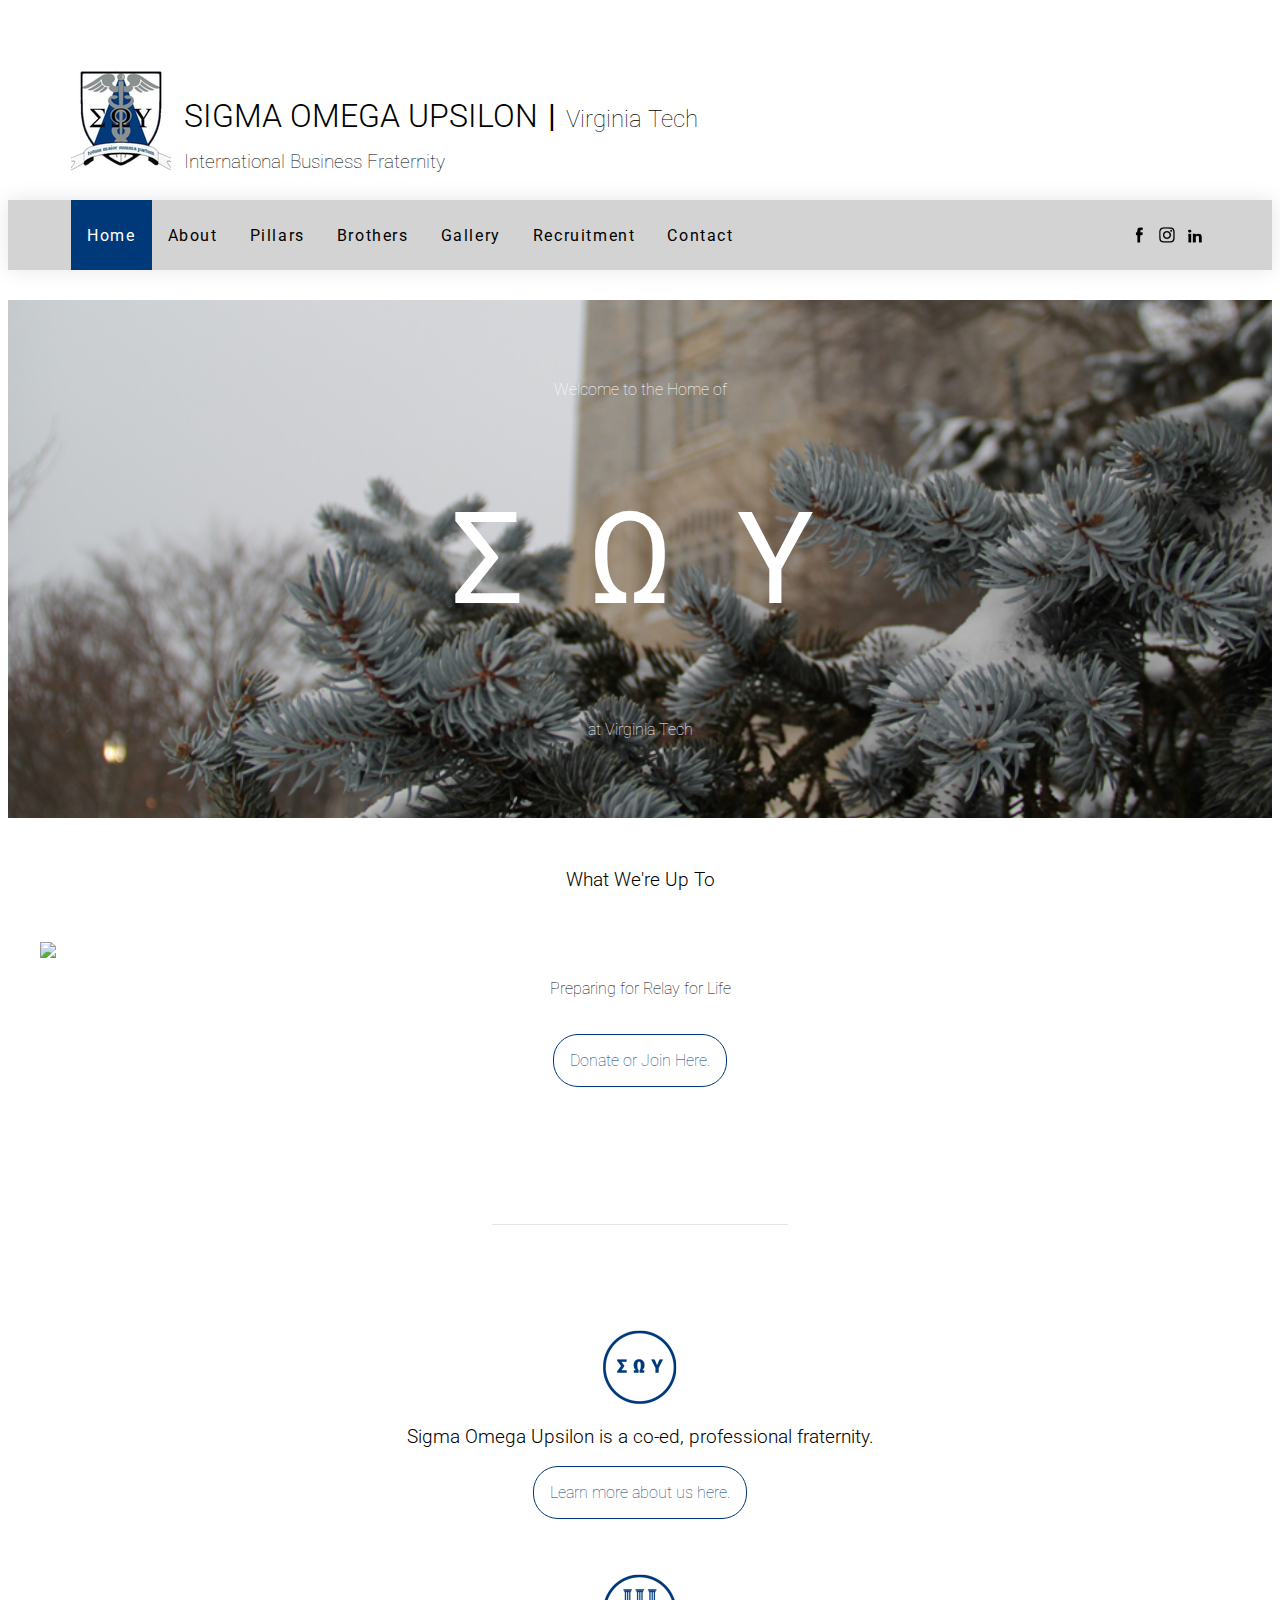
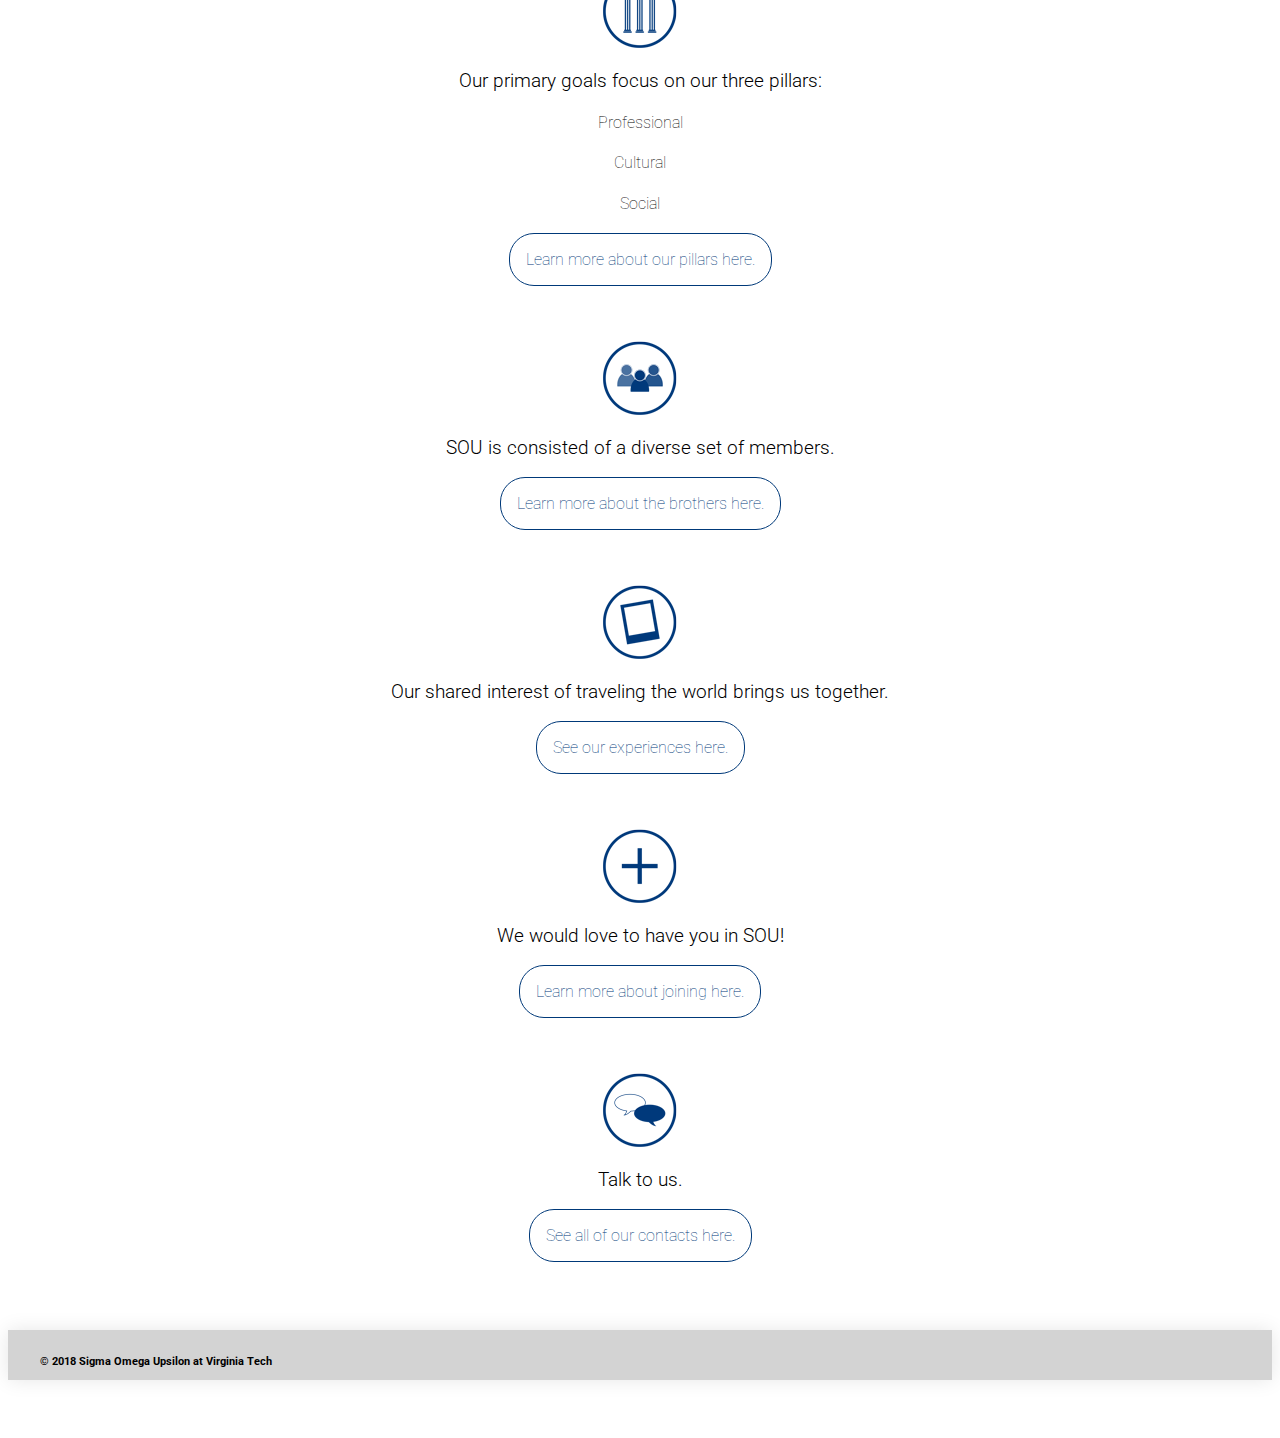
==== index.html @ 47dae6a4 "Add files via upload" ====
<!DOCTYPE html>
<html>
<head>
  <title>SOU | Home</title>
  <link href="./main.css" type="text/css" rel="stylesheet">
  <link href="https://fonts.googleapis.com/css?family=Roboto:100,300,400&amp;subset=latin-ext" rel="stylesheet">
  <!--<link href='https://fonts.googleapis.com/css?family=Amatic SC' rel='stylesheet'>-->
  <link rel="shortcut icon" href="./images/favicon.ico" type="image/x-icon">
  <link rel="icon" href="./images/favicon.ico" type="image/x-icon">
</head>
<body>
  <section class="header">
  	<a class="logo" href="./index.html"> 
      <img src="./images/sou_logo100.png" 
      onmouseover="this.src='./images/sou_logo100.png'"
      onmouseout="this.src='./images/sou_logo100.png'"
      alt="SOU Logo"/>
    </a>
  	<table class="header-table">
    	<tbody>
        	<tr>
            	<th><a  href="./index.html"><h1>SIGMA OMEGA UPSILON</h1></a></th>
                <th><h1 class="divider"> | </h1></th>
                <th><a href="http://vt.edu"><h2> Virginia Tech</h2></a></th>
            </tr>
            <tr>
            	<td><h3>International Business Fraternity</h3></td> 
            </tr>
        </tbody>
    </table>
  </section>
  <section class="menu">
    <div class="tabs-container">
      <h4 class="spacer"> </h4>
      <a class="tab-select" href="index.html">Home</a>
      <a class="tab" href="about.html">About</a>
      <a class="tab" href="pillars.html">Pillars</a>
      <a class="tab" href="brothers.html">Brothers</a>
      <a class="tab" href="gallery.html">Gallery</a>
      <a class="tab" href="recruitment.html">Recruitment</a>
      <a class="tab" href="contact.html">Contact</a>
      <h4 class="spacerflex"> </h4>
      <a class="menu-contact" href="https://www.facebook.com/groups/1172872529405845/">
      	<img src="./images/contact/facebook_black.png" 
      	onmouseover="this.src='./images/contact/facebook_white.png'"
      	onmouseout="this.src='./images/contact/facebook_black.png'"
      	alt="Facebook"/></a>
      <a class="menu-contact" href="https://www.instagram.com/sou.vt/">
      	<img src="./images/contact/instagram_black.png" 
      	onmouseover="this.src='./images/contact/instagram_white.png'"
      	onmouseout="this.src='./images/contact/instagram_black.png'"
      	alt="Instagram"/></a>
      <a class="menu-contact" href="https://www.linkedin.com/groups/8643741">
      	<img src="./images/contact/linkedin_black.png" 
      	onmouseover="this.src='./images/contact/linkedin_white.png'"
      	onmouseout="this.src='./images/contact/linkedin_black.png'"
      	alt="LinkedIn"/></a>
      <h4 class="spacer"> </h4>
    </div>
  </section>
  
  <section class="backgroundcontent-home">
  	<h3>Welcome to the Home of</h3>
    <h1>Σ Ω Υ</h1>
    <h3>at Virginia Tech</h3>
  </section>
  
  <section class="preview">
    <h3 class="nonlist">What We're Up To</h3>
    <img src="./images/sou_relay.png"/>
    <h4 class="text">Preparing for Relay for Life</h4>
    <h5> </h5>
    <a href="http://main.acsevents.org/site/TR?fr_id=88990&pg=team&team_id=2286196">Donate or Join Here.</a>
    <h5> </h5>
  </section>
    
  <section class="preview">
    <!--Divider bar between sections.-->
    <h3 class="line">_____________________________________</h3>
  </section>
    
  <section class="preview">
    <img src="./images/icon_about.png"/>
    <h3 class="nonlist">Sigma Omega Upsilon is a co-ed, professional fraternity.</h3>
    <a href="./about.html">Learn more about us here.</a>
    <h5> </h5>
    <img src="./images/icon_pillars.png"/>
    <h3 class="list">Our primary goals focus on our three pillars: </h3>
    <h4>Professional</h4>
    <h4>Cultural</h4>
    <h4 class="last">Social</h4>
    <a href="./pillars.html">Learn more about our pillars here.</a>
    <h5> </h5>
    <img src="./images/icon_brothers.png"/>
    <h3 class="nonlist">SOU is consisted of a diverse set of members.</h3>
    <a href="./brothers.html">Learn more about the brothers here.</a>
    <h5> </h5>
    <img src="./images/icon_gallery.png"/>
    <h3 class="nonlist">Our shared interest of traveling the world brings us together.</h3>
    <a href="./gallery.html">See our experiences here.</a>
    <h5> </h5>
    <img src="./images/icon_recruit.png"/>
    <h3 class="nonlist">We would love to have you in SOU!</h3>
    <a href="./recruitment.html">Learn more about joining here.</a>
    <h5> </h5>
    <img src="./images/icon_contact.png"/>
    <h3 class="nonlist">Talk to us.</h3>
    <a href="./contact.html">See all of our contacts here.</a>
    <h5> </h5>
  </section>
  
  <section class="menu">
    <div class="footer-container">
      <h6>&copy; 2018 Sigma Omega Upsilon at Virginia Tech</h6>
      <!--Website and Images created by Heather Cole (hlcole.com)-->
    </div>
  </section>
</body>
</html>
---- main.css ----
@media screen and (max-width: 768px) {
  .tab {
    font-size: 0.8rem; }

  .tabs-container {
    flex-direction: column;
    width: 85%;
    height: 150px; }

  .backgroundcontent {
    background-image: url("./images/winter_350.png"); } }
/* --------------------
		  Header
   --------------------*/
.header {
  max-width: 100%;
  height: auto;
  display: center;
  text-align: left; }
  .header img {
    padding: 5% 0 2% 5%; }

.header-table {
  vertical-align: center;
  display: inline-block;
  border-collapse: collapse;
  padding: 0 0 2% 0; }
  .header-table th {
    text-align: left;
    height: 0rem;
    vertical-align: bottom; }
  .header-table td {
    text-align: left;
    height: 0rem;
    vertical-align: top; }
  .header-table h1, .header-table h2, .header-table h3 {
    color: black; }
  .header-table h1 {
    font-weight: 300; }
  .header-table h1, .header-table h2 {
    padding: 0 0 0 0.5rem;
    height: 0rem;
    display: inline-block; }
  .header-table h2, .header-table h3 {
    font-weight: 100; }
  .header-table h3 {
    height: 0rem;
    padding: 0 0 0 0.5rem; }
  .header-table .divider {
    font-weight: 400;
    font-size: 2rem; }

/* --------------------
		  Menu
   --------------------*/
.menu {
  display: flex;
  flex-direction: column;
  justify-content: left;
  align-items: left;
  height: 100px;
  position: relative;
  background: white;
  text-align: center; }

.tabs-container {
  display: flex;
  flex-direction: row;
  bottom: 0;
  width: 100%;
  height: 70px;
  box-shadow: 0 0 20px rgba(0, 0, 0, 0.1);
  background: LightGray;
  z-index: 10; }
  .tabs-container--top {
    position: fixed;
    top: 0; }

.spacer {
  padding: 2.5%; }

.tab {
  padding: 0 1rem;
  display: flex;
  align-items: center;
  color: #000;
  letter-spacing: 0.1rem;
  transition: all 0.5s ease;
  font-size: 1rem; }
  .tab:hover {
    color: white;
    background: #003979;
    transition: all 0.5s ease; }

.tab-select {
  padding: 0 1rem;
  display: flex;
  align-items: center;
  letter-spacing: 0.1rem;
  transition: all 0.5s ease;
  font-size: 1rem;
  color: white;
  background: #003979; }

.spacerflex {
  display: flex;
  flex: 1; }

.menu-contact {
  padding: 0 0.25rem;
  display: flex;
  justify-content: right;
  align-items: center;
  color: #000;
  letter-spacing: 0.1rem;
  transition: all 0.5s ease;
  font-size: 1rem; }
  .menu-contact:hover {
    color: white;
    background: #003979;
    transition: all 0.5s ease; }

/* --------------------
		Footer
   --------------------*/
.footer-container {
  font-family: "Roboto", "Lato", sans-serif;
  display: flex;
  flex-direction: row;
  bottom: 0;
  width: 100%;
  height: 50px;
  box-shadow: 0 0 20px rgba(0, 0, 0, 0.1);
  background: LightGray;
  z-index: 10; }
  .footer-container h6 {
    text-align: left;
    padding: 0 2rem; }
  .footer-container--top {
    position: fixed;
    top: 0; }

/* --------------------
	     General
   --------------------*/
body {
  font-family: "Roboto", "Lato", sans-serif; }

a {
  text-decoration: none; }

/* --------------------
	  Page Specific
   --------------------*/
/* --------------------
	  Home Page
   --------------------*/
.backgroundcontent-home {
  background-image: url("./images/winter.png");
  background-color: #fff;
  background-repeat: no-repeat;
  background-size: cover;
  background-attachment: fixed;
  overflow: hidden;
  color: white;
  text-align: center;
  font-size: 4rem;
  padding: 5%; }
  .backgroundcontent-home h3 {
    font-size: 1rem;
    font-weight: 100; }
  .backgroundcontent-home h1, .backgroundcontent-home h3 {
    display: block; }
  .backgroundcontent-home h1 {
    letter-spacing: 1rem;
    font-weight: 400; }

.preview {
  padding: 2rem;
  justify-content: center;
  display: center;
  font-family: "Roboto", "Lato", sans-serif;
  text-align: center;
  display: block; }
  .preview .nonlist {
    font-weight: 300;
    padding-bottom: 1rem; }
  .preview .list {
    font-weight: 300; }
  .preview h4 {
    font-weight: 100; }
  .preview a {
    padding: 1rem;
    font-weight: 100;
    color: #003979;
    border: 1px solid #003979;
    border-radius: 25px;
    transition: all 0.5s ease; }
    .preview a:hover {
      color: white;
      background: #003979;
      transition: all 0.5s ease; }
  .preview img {
    padding-top: 1rem;
    display: block;
    margin: 0 auto; }
  .preview h5 {
    font-size: 2rem; }
  .preview .last {
    padding-bottom: 1rem; }
  .preview .list {
    font-weight: 300; }

/* --------------------
	  Other Pages
   --------------------*/
.backgroundcontent {
  background-image: url("./images/winter.png");
  background-color: #fff;
  background-repeat: no-repeat;
  background-size: cover;
  background-attachment: fixed;
  overflow: hidden;
  color: white;
  text-align: center;
  font-size: 4rem;
  padding: 5%; }
  .backgroundcontent h3 {
    font-size: 3rem;
    font-weight: 100;
    display: block; }

.about, .pillars, .brothers, .gallery, .recruitment, .contact {
  padding: 2rem;
  justify-content: center;
  display: center;
  font-family: "Roboto", "Lato", sans-serif;
  text-align: center;
  display: block; }
  .about .text, .pillars .text, .brothers .text, .gallery .text, .recruitment .text, .contact .text {
    font-weight: 300;
    padding-bottom: 1rem; }
  .about h4, .pillars h4, .brothers h4, .gallery h4, .recruitment h4, .contact h4 {
    font-weight: 100; }
  .about img, .pillars img, .brothers img, .gallery img, .recruitment img, .contact img {
    padding-top: 1rem;
    display: inline-block;
    align-items: center;
    margin: 0 auto;
    max-width: 100%;
    height: auto;
    width: auto\9; }
  .about h5, .pillars h5, .brothers h5, .gallery h5, .recruitment h5, .contact h5 {
    font-size: 2rem; }

.related {
  padding: 2rem;
  justify-content: center;
  display: center;
  font-family: "Roboto", "Lato", sans-serif;
  text-align: center;
  display: block; }
  .related .nonlist, .related h3 {
    font-weight: 300;
    padding-bottom: 1rem; }
  .related .list {
    font-weight: 300; }
  .related h4, .related h2 {
    font-weight: 100; }
  .related a {
    padding: 1rem;
    font-weight: 100;
    color: #003979;
    border: 1px solid #003979;
    border-radius: 25px;
    transition: all 0.5s ease; }
    .related a:hover {
      color: white;
      background: #003979;
      transition: all 0.5s ease; }
  .related img {
    padding-top: 1rem;
    display: block;
    margin: 0 auto; }
  .related h5 {
    font-size: 2rem; }
  .related .last {
    padding-bottom: 1rem; }
  .related .list {
    font-weight: 300; }

.line {
  color: LightGray;
  font-weight: 100; }
  .line h5 {
    font-size: 2rem; }

.recruitment .headline {
  font-weight: 400; }
.recruitment .date {
  font-weight: 100; }
.recruitment .event {
  font-weight: 300; }
.recruitment .location {
  font-weight: 100; }
.recruitment .disclaimer {
  font-weight: 100; }

.page-contact {
  padding: 1rem;
  justify-content: center;
  display: center;
  text-align: center;
  transition: all 0.5s ease;
  display: inline-block; }
  .page-contact:hover {
    border-radius: 25px;
    background: #003979;
    transition: all 0.5s ease; }

.contact .info {
  font-weight: 100; }
  .contact .info a {
    font-weight: 300;
    color: #003979; }
    .contact .info a:hover {
      color: LightGray; }

.about, .pillars {
  padding-right: 10rem;
  padding-left: 10rem; }

img {
  max-width: 100%;
  height: auto;
  width: auto\9; }

.jump {
  padding: 1rem;
  font-weight: 100;
  color: #003979;
  border: 1px solid #003979;
  border-radius: 25px;
  transition: all 0.5s ease; }
  .jump:hover {
    color: white;
    background: #003979;
    transition: all 0.5s ease; }

/*# sourceMappingURL=main.css.map */
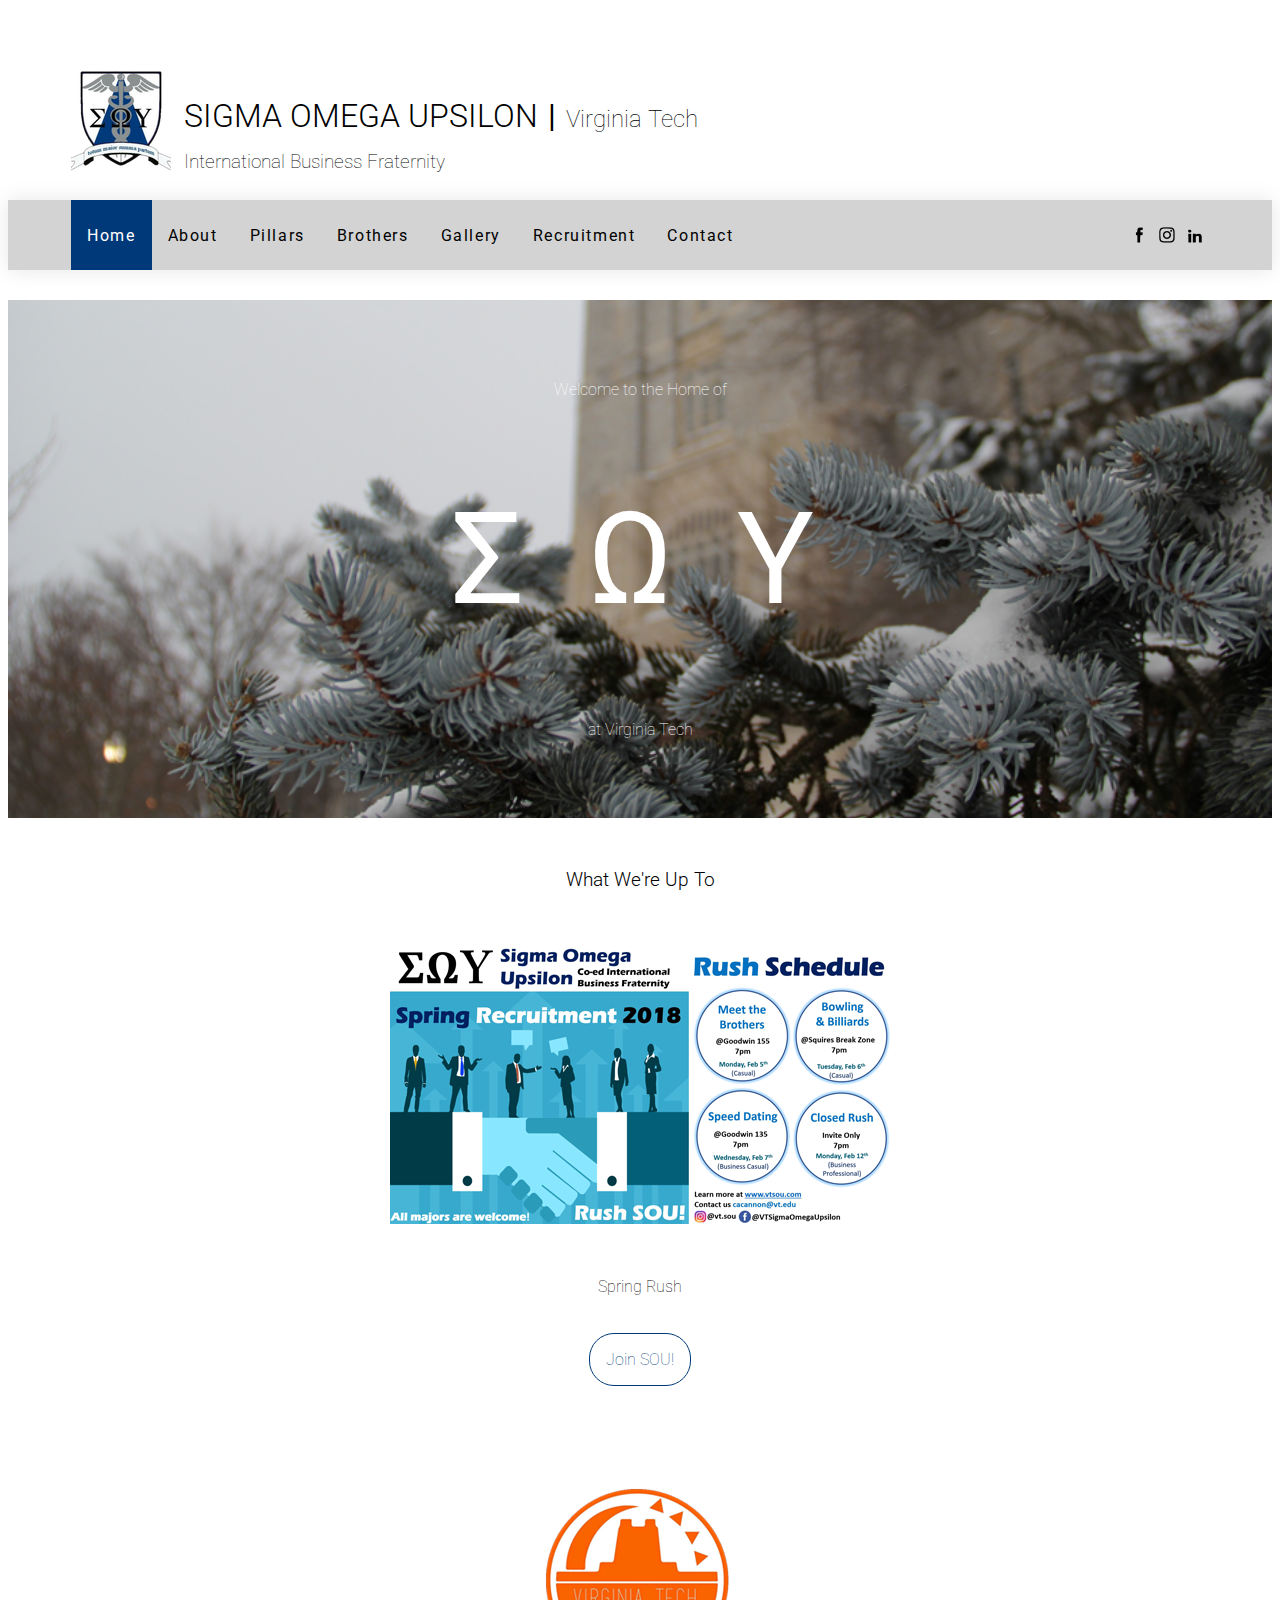
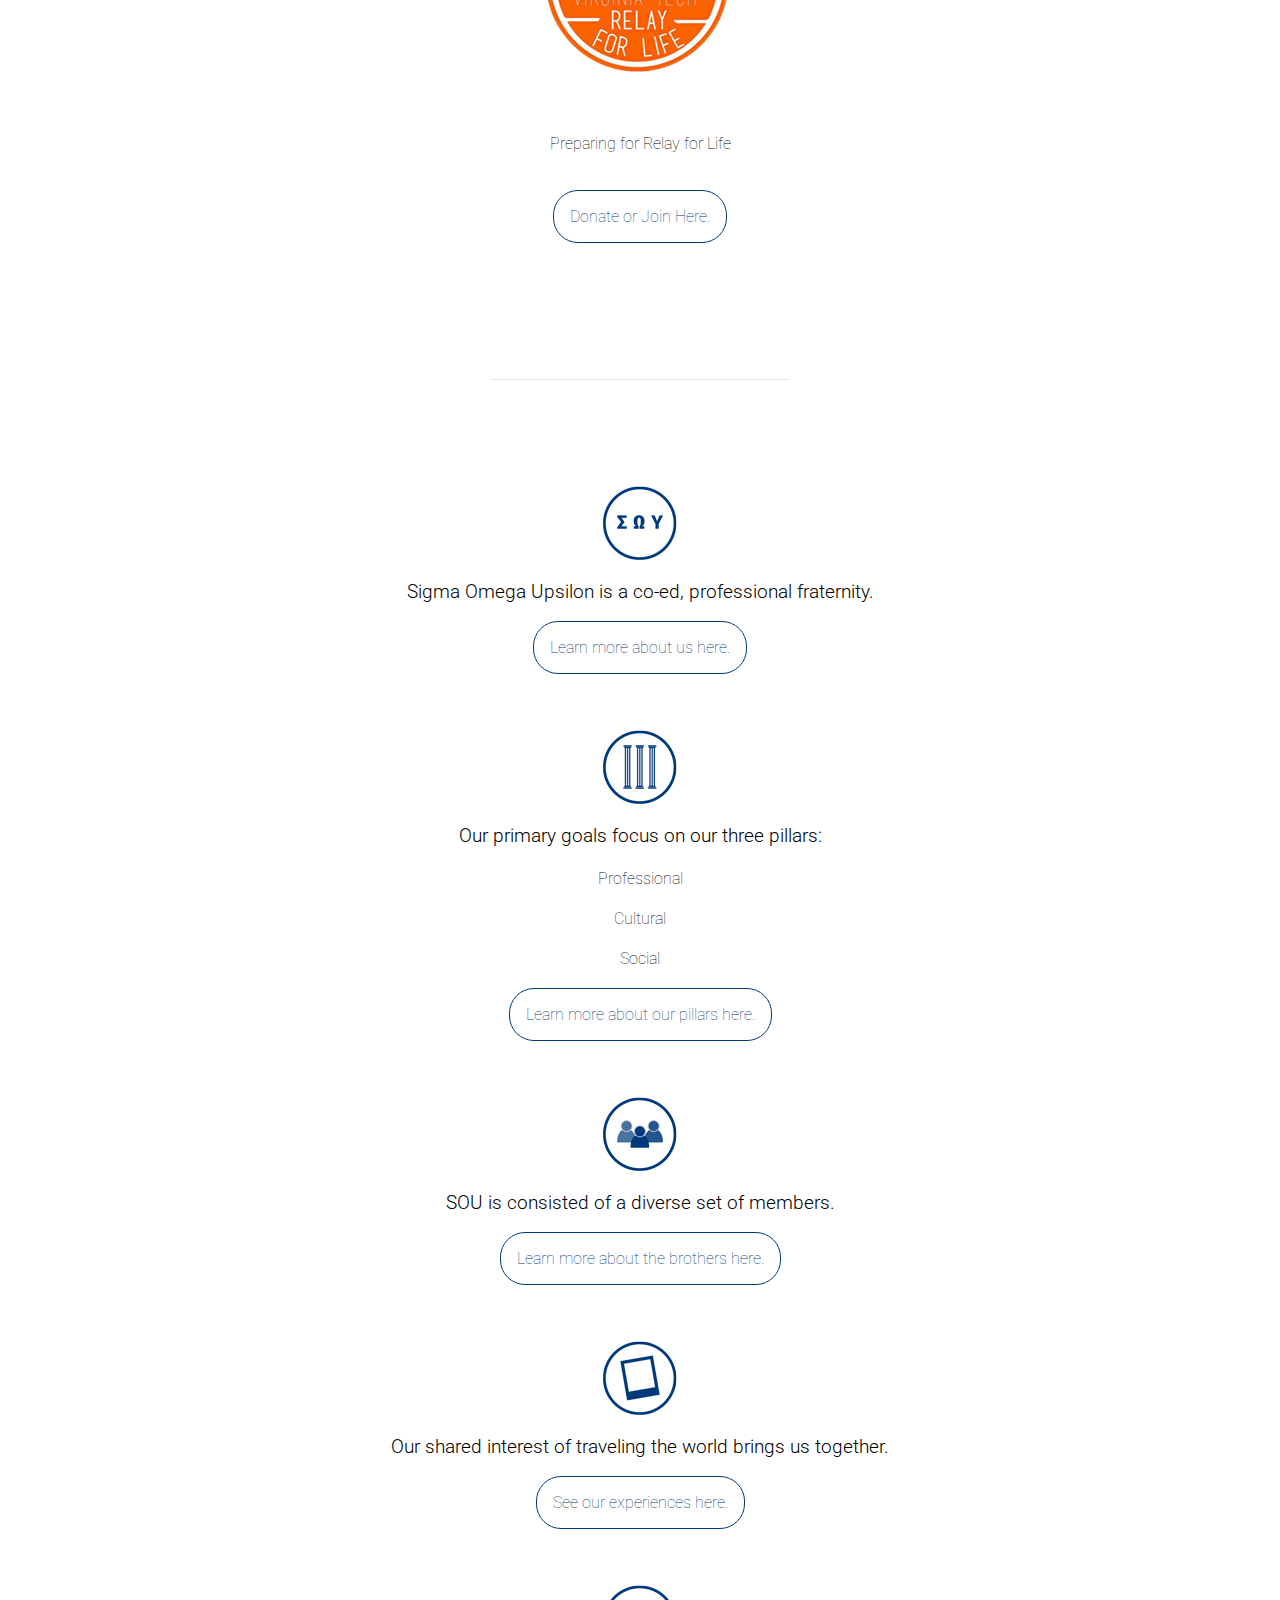
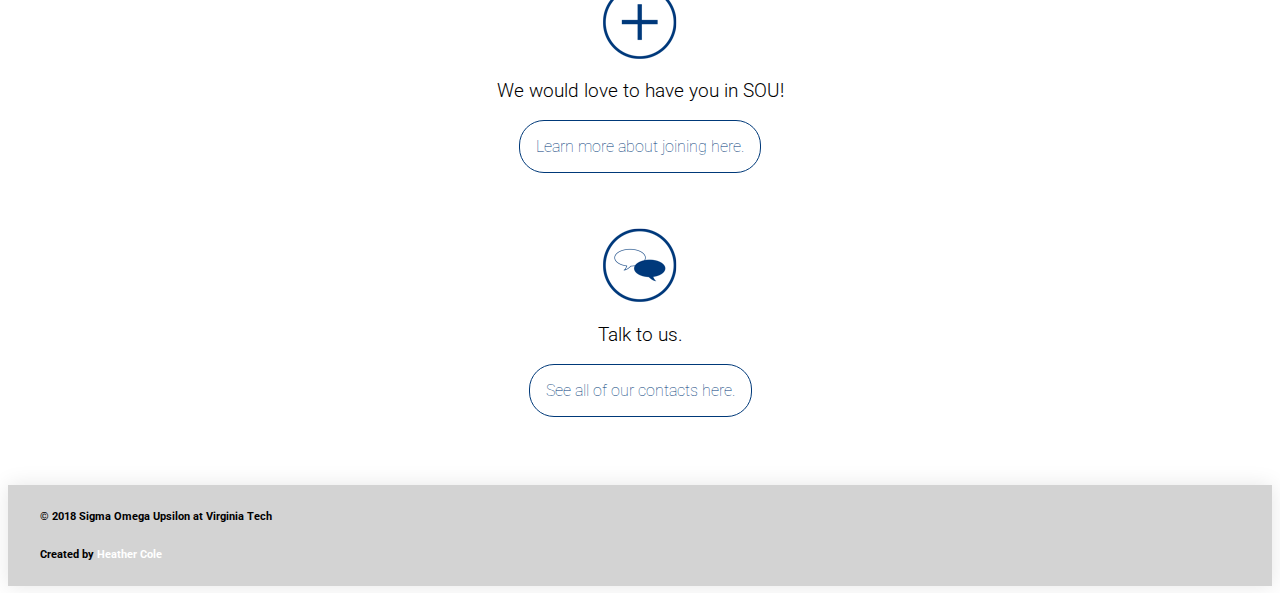
==== commit f739d5b0: "Add files via upload" ====
--- a/index.html
+++ b/index.html
@@ -67,6 +67,14 @@
   
   <section class="preview">
     <h3 class="nonlist">What We're Up To</h3>
+    
+    <img src="./images/rushflyer.png"/>
+    <h5> </h5>
+    <h4 class="text">Spring Rush</h4>
+    <h5> </h5>
+    <a href="recruitment.html">Join SOU!</a>
+    <h5> </h5>
+    
     <img src="./images/sou_relay.png"/>
     <h4 class="text">Preparing for Relay for Life</h4>
     <h5> </h5>
@@ -113,6 +121,7 @@
     <div class="footer-container">
       <h6>&copy; 2018 Sigma Omega Upsilon at Virginia Tech</h6>
       <!--Website and Images created by Heather Cole (hlcole.com)-->
+      <h6>Created by <a href="http://hlcole.com">Heather Cole</a></h6>
     </div>
   </section>
 </body>
--- a/main.css
+++ b/main.css
@@ -125,17 +125,21 @@
    --------------------*/
 .footer-container {
   font-family: "Roboto", "Lato", sans-serif;
-  display: flex;
+  display: block;
   flex-direction: row;
   bottom: 0;
   width: 100%;
-  height: 50px;
   box-shadow: 0 0 20px rgba(0, 0, 0, 0.1);
   background: LightGray;
   z-index: 10; }
   .footer-container h6 {
     text-align: left;
-    padding: 0 2rem; }
+    padding: 0 2rem;
+    display: block; }
+  .footer-container a {
+    color: white; }
+    .footer-container a:hover {
+      color: black; }
   .footer-container--top {
     position: fixed;
     top: 0; }
@@ -303,8 +307,19 @@
   font-weight: 300; }
 .recruitment .location {
   font-weight: 100; }
-.recruitment .disclaimer {
-  font-weight: 100; }
+.recruitment .rsvp {
+  padding: 0.5rem;
+  font-weight: 100;
+  color: #003979;
+  border: 1px solid #003979;
+  border-radius: 25px;
+  transition: all 0.5s ease; }
+  .recruitment .rsvp:hover {
+    color: white;
+    background: #003979;
+    transition: all 0.5s ease; }
+.recruitment table {
+  width: 100%; }
 
 .page-contact {
   padding: 1rem;
@@ -347,4 +362,9 @@
     background: #003979;
     transition: all 0.5s ease; }
 
+.pillars th {
+  width: 300px; }
+.pillars td {
+  padding: 1rem; }
+
 /*# sourceMappingURL=main.css.map */
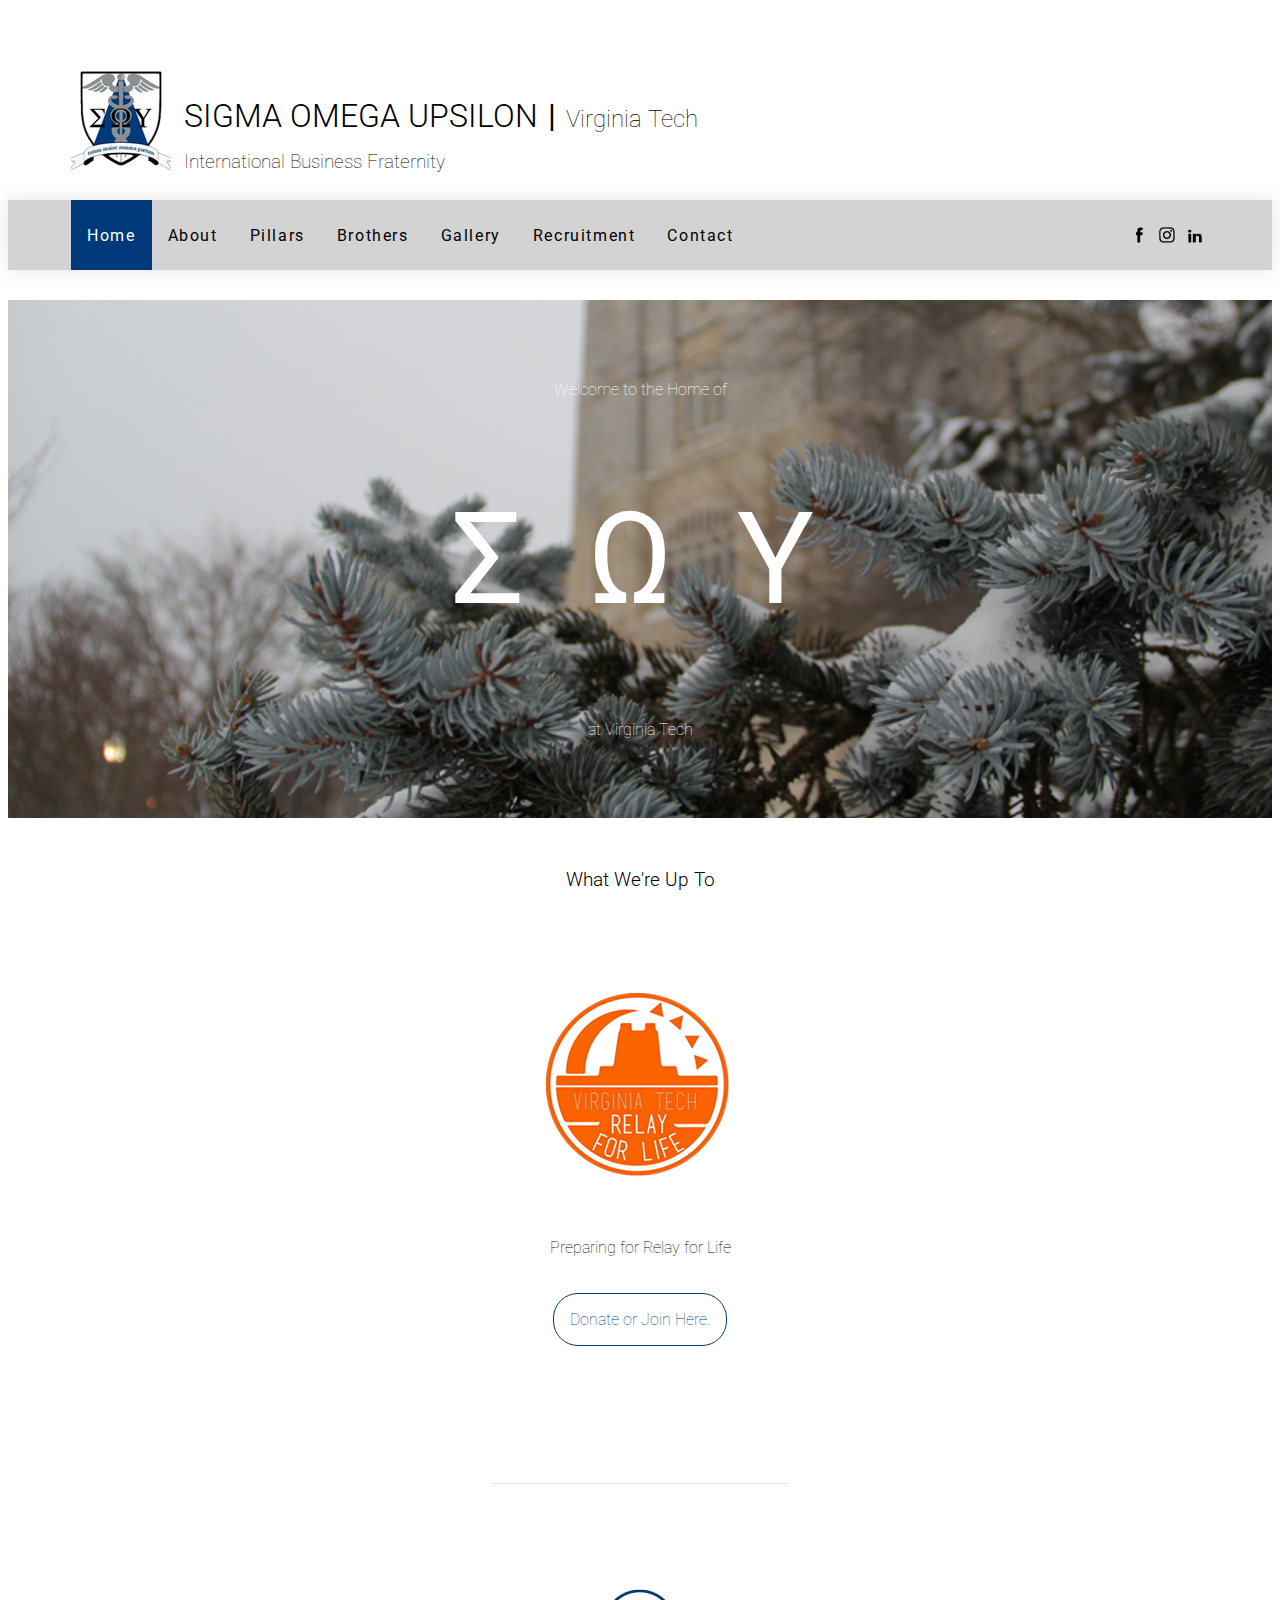
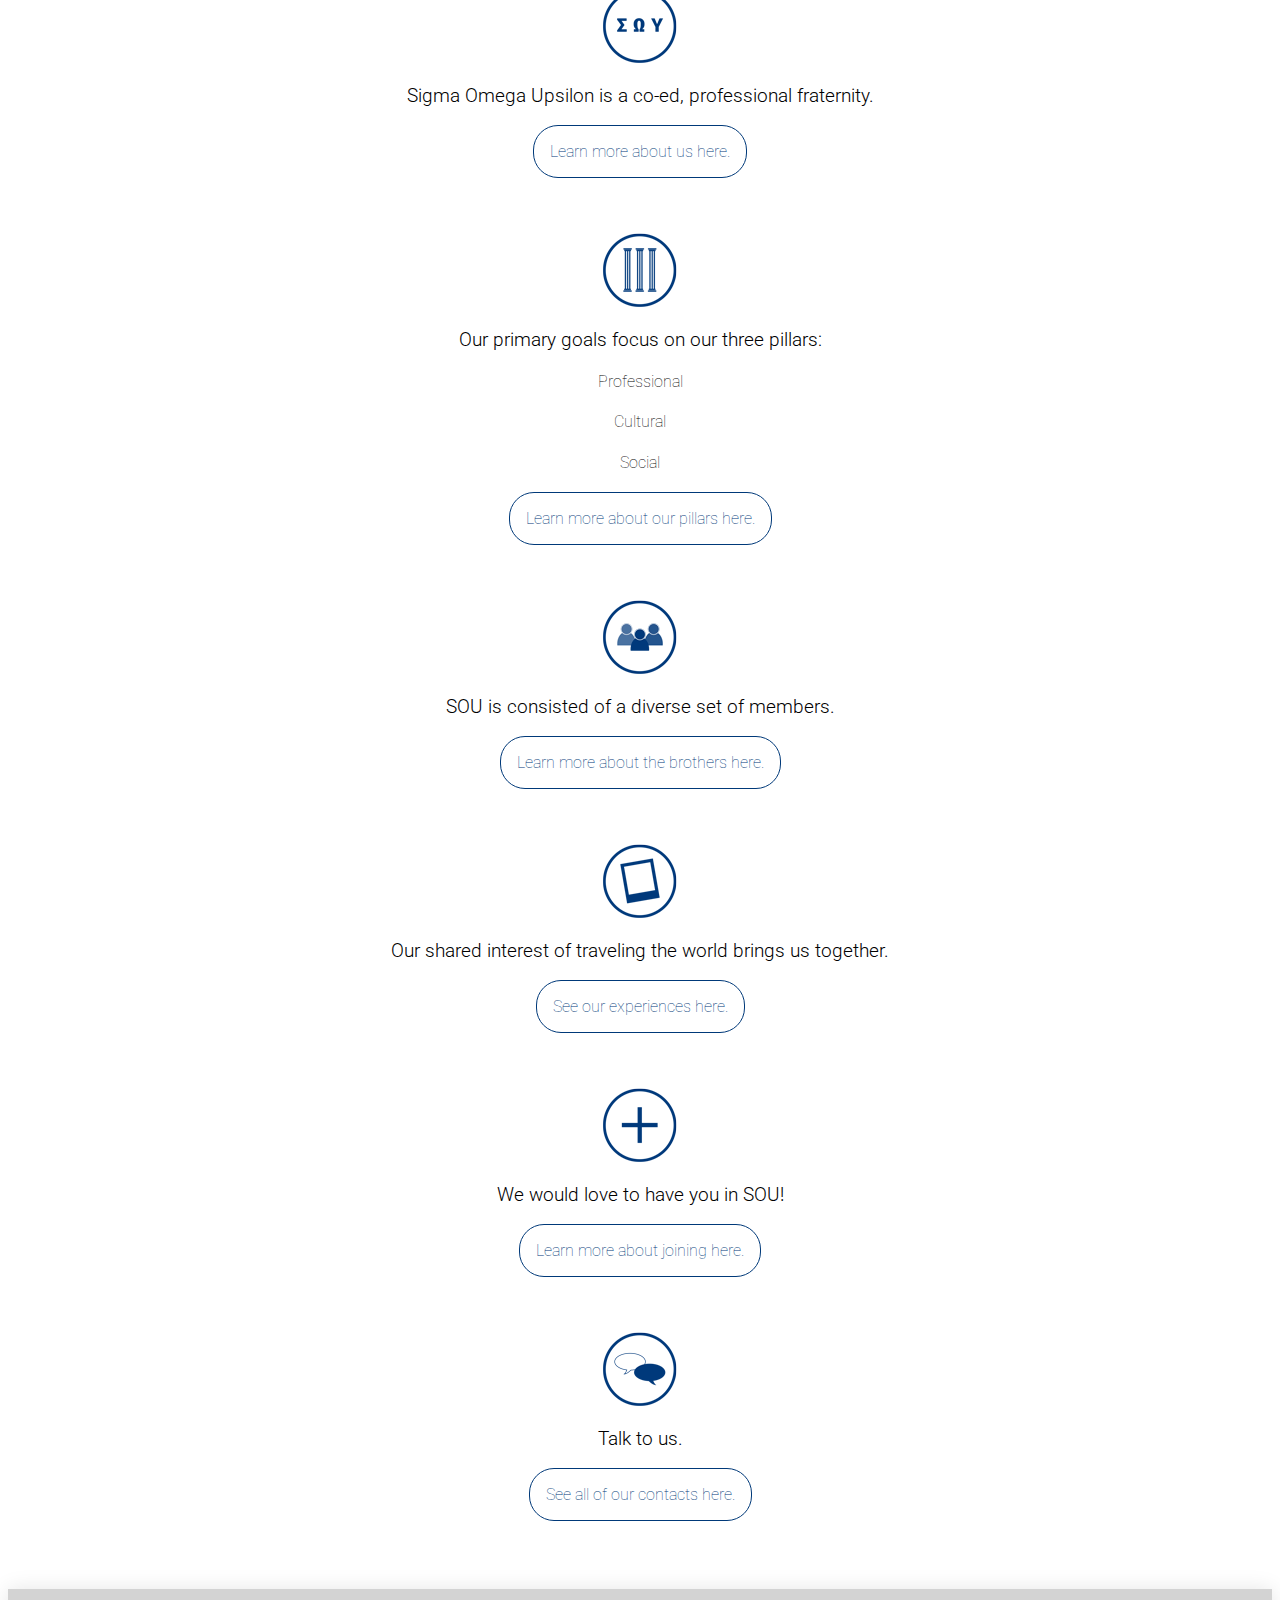
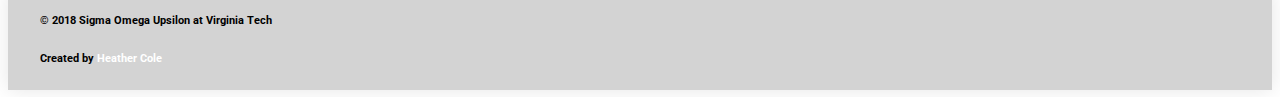
==== commit 088888e2: "Update index.html" ====
--- a/index.html
+++ b/index.html
@@ -10,8 +10,8 @@
 </head>
 <body>
   <section class="header">
-  	<a class="logo" href="./index.html"> 
-      <img src="./images/sou_logo100.png" 
+  	<a class="logo" href="./index.html">
+      <img src="./images/sou_logo100.png"
       onmouseover="this.src='./images/sou_logo100.png'"
       onmouseout="this.src='./images/sou_logo100.png'"
       alt="SOU Logo"/>
@@ -24,7 +24,7 @@
                 <th><a href="http://vt.edu"><h2> Virginia Tech</h2></a></th>
             </tr>
             <tr>
-            	<td><h3>International Business Fraternity</h3></td> 
+            	<td><h3>International Business Fraternity</h3></td>
             </tr>
         </tbody>
     </table>
@@ -41,52 +41,45 @@
       <a class="tab" href="contact.html">Contact</a>
       <h4 class="spacerflex"> </h4>
       <a class="menu-contact" href="https://www.facebook.com/groups/1172872529405845/">
-      	<img src="./images/contact/facebook_black.png" 
+      	<img src="./images/contact/facebook_black.png"
       	onmouseover="this.src='./images/contact/facebook_white.png'"
       	onmouseout="this.src='./images/contact/facebook_black.png'"
       	alt="Facebook"/></a>
-      <a class="menu-contact" href="https://www.instagram.com/sou.vt/">
-      	<img src="./images/contact/instagram_black.png" 
+      <a class="menu-contact" href="https://www.instagram.com/vt.sou/">
+      	<img src="./images/contact/instagram_black.png"
       	onmouseover="this.src='./images/contact/instagram_white.png'"
       	onmouseout="this.src='./images/contact/instagram_black.png'"
       	alt="Instagram"/></a>
       <a class="menu-contact" href="https://www.linkedin.com/groups/8643741">
-      	<img src="./images/contact/linkedin_black.png" 
+      	<img src="./images/contact/linkedin_black.png"
       	onmouseover="this.src='./images/contact/linkedin_white.png'"
       	onmouseout="this.src='./images/contact/linkedin_black.png'"
       	alt="LinkedIn"/></a>
       <h4 class="spacer"> </h4>
     </div>
   </section>
-  
+
   <section class="backgroundcontent-home">
   	<h3>Welcome to the Home of</h3>
     <h1>Σ Ω Υ</h1>
     <h3>at Virginia Tech</h3>
   </section>
-  
+
   <section class="preview">
     <h3 class="nonlist">What We're Up To</h3>
-    
-    <img src="./images/rushflyer.png"/>
-    <h5> </h5>
-    <h4 class="text">Spring Rush</h4>
-    <h5> </h5>
-    <a href="recruitment.html">Join SOU!</a>
-    <h5> </h5>
-    
+
     <img src="./images/sou_relay.png"/>
     <h4 class="text">Preparing for Relay for Life</h4>
     <h5> </h5>
     <a href="http://main.acsevents.org/site/TR?fr_id=88990&pg=team&team_id=2286196">Donate or Join Here.</a>
     <h5> </h5>
   </section>
-    
+
   <section class="preview">
     <!--Divider bar between sections.-->
     <h3 class="line">_____________________________________</h3>
   </section>
-    
+
   <section class="preview">
     <img src="./images/icon_about.png"/>
     <h3 class="nonlist">Sigma Omega Upsilon is a co-ed, professional fraternity.</h3>
@@ -116,7 +109,7 @@
     <a href="./contact.html">See all of our contacts here.</a>
     <h5> </h5>
   </section>
-  
+
   <section class="menu">
     <div class="footer-container">
       <h6>&copy; 2018 Sigma Omega Upsilon at Virginia Tech</h6>
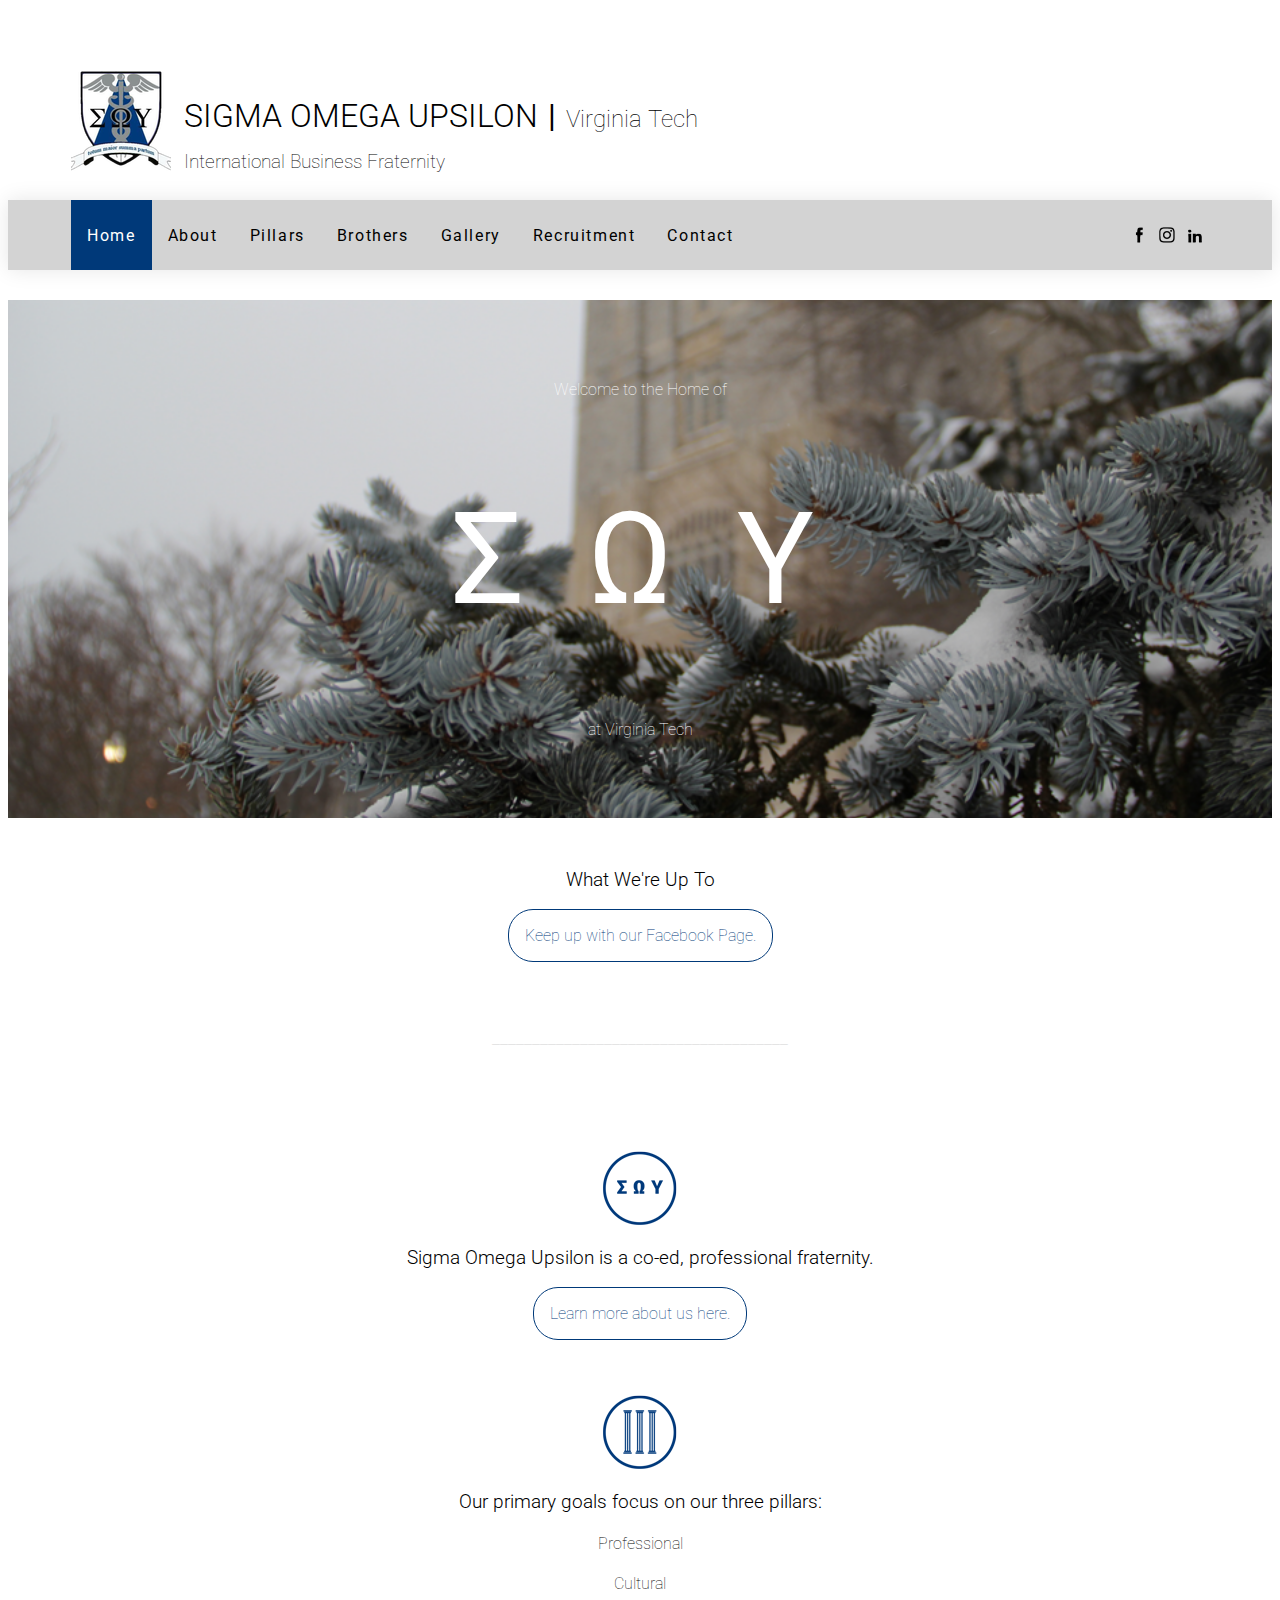
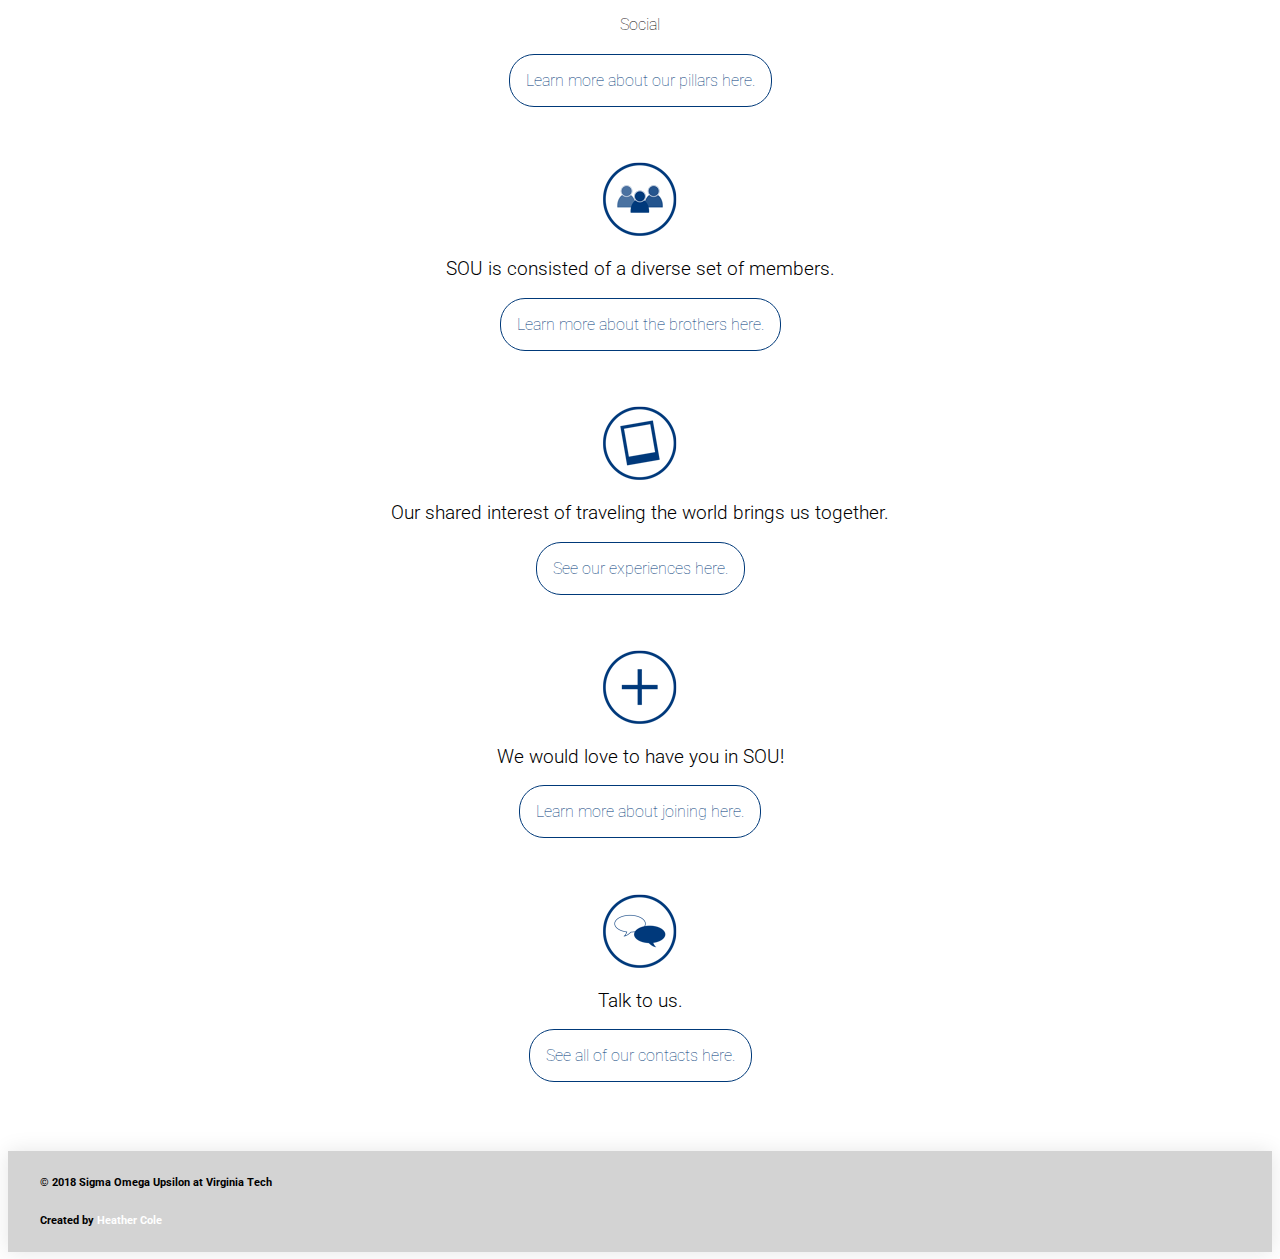
==== commit 92fb0d3b: "Update index.html" ====
--- a/index.html
+++ b/index.html
@@ -68,11 +68,13 @@
   <section class="preview">
     <h3 class="nonlist">What We're Up To</h3>
 
-    <img src="./images/sou_relay.png"/>
+    <!--<img src="./images/sou_relay.png"/>
     <h4 class="text">Preparing for Relay for Life</h4>
     <h5> </h5>
     <a href="http://main.acsevents.org/site/TR?fr_id=88990&pg=team&team_id=2286196">Donate or Join Here.</a>
-    <h5> </h5>
+    <h5> </h5>-->
+    
+    <a href="https://www.facebook.com/souatvt/">Keep up with our Facebook Page.</a>
   </section>
 
   <section class="preview">
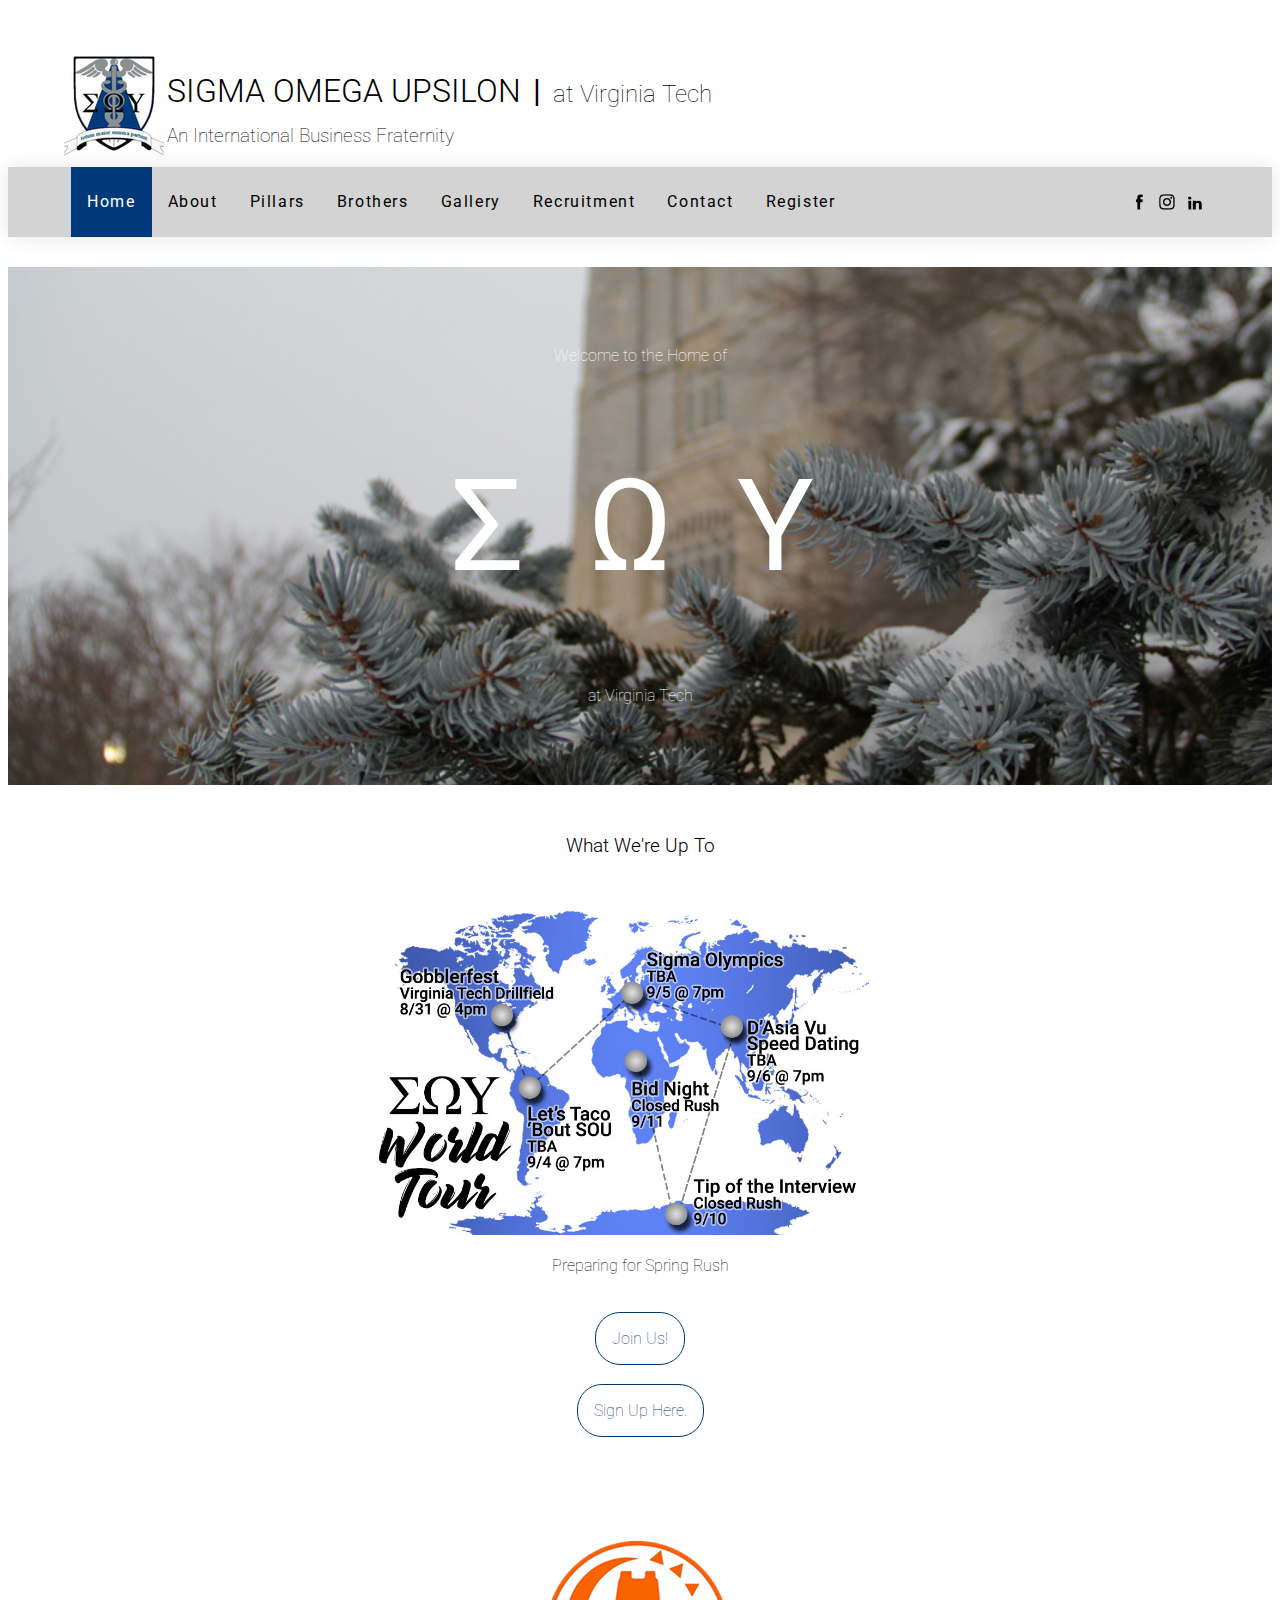
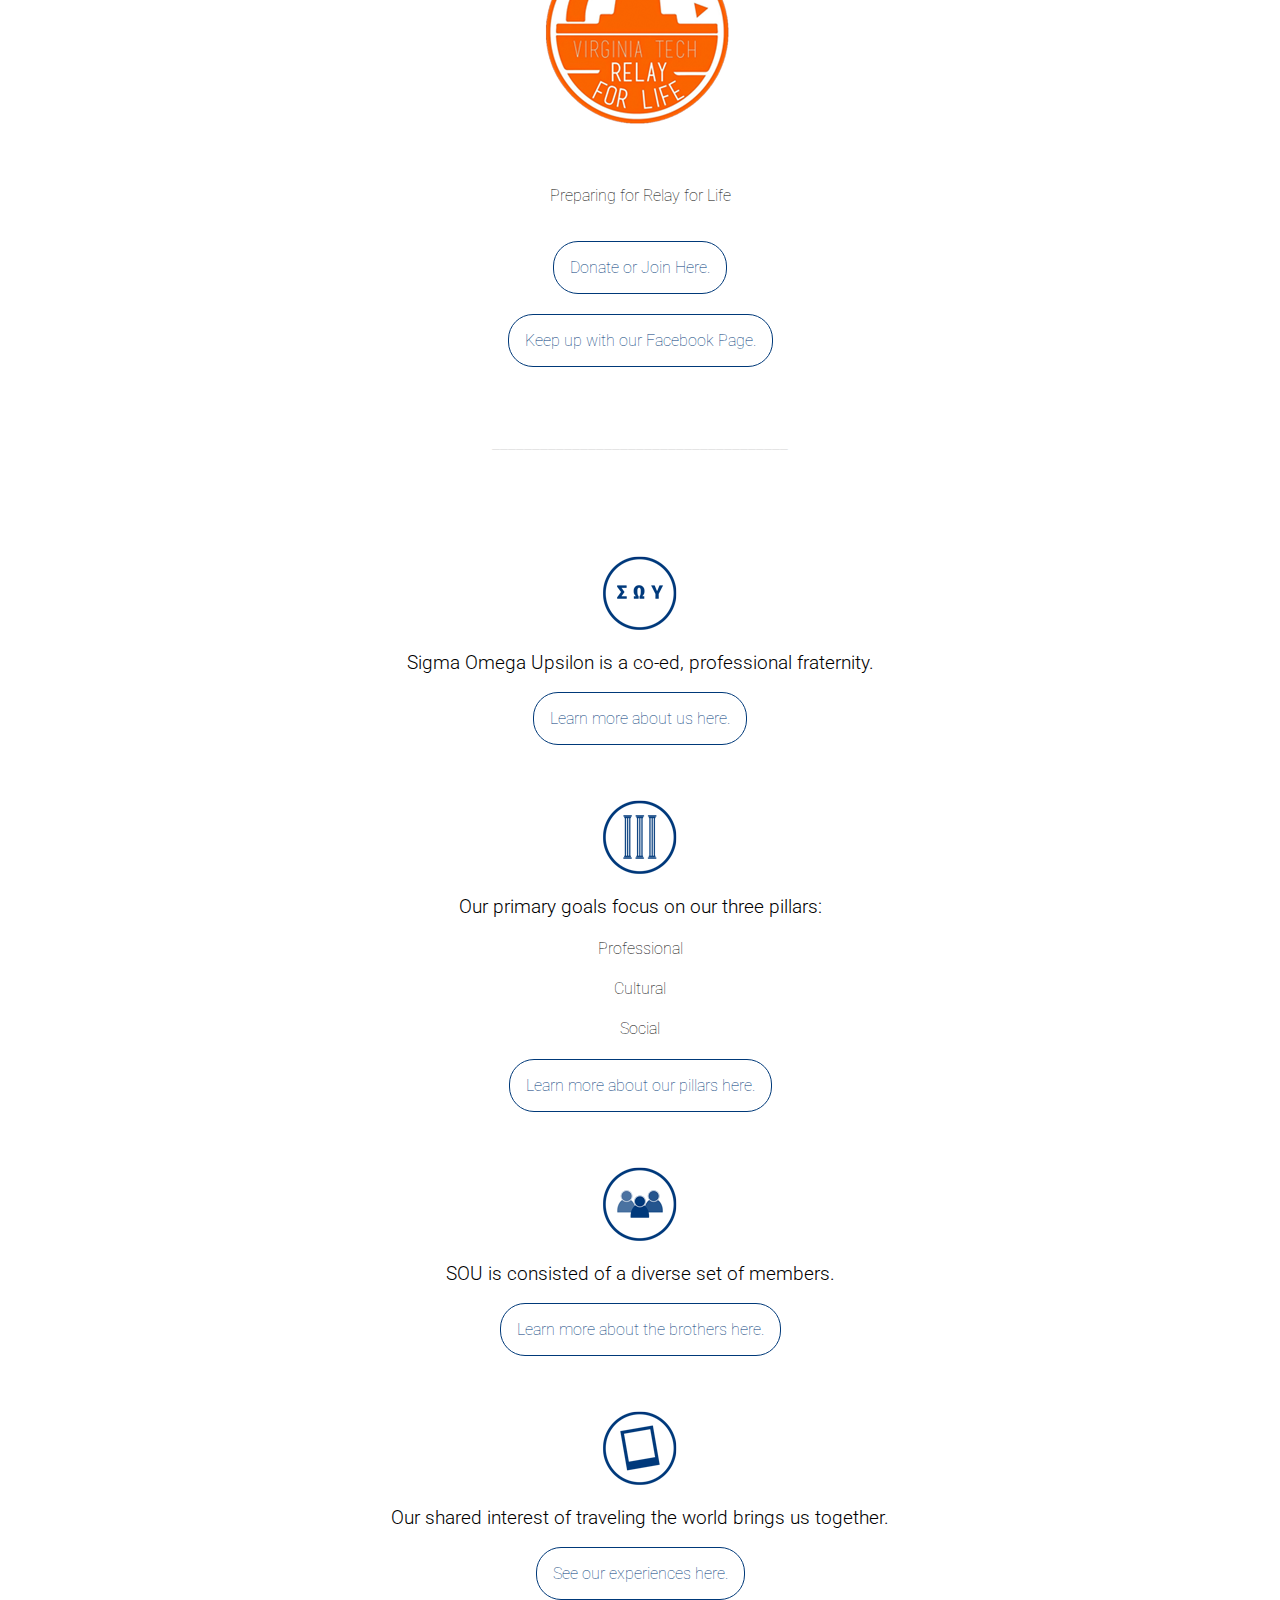
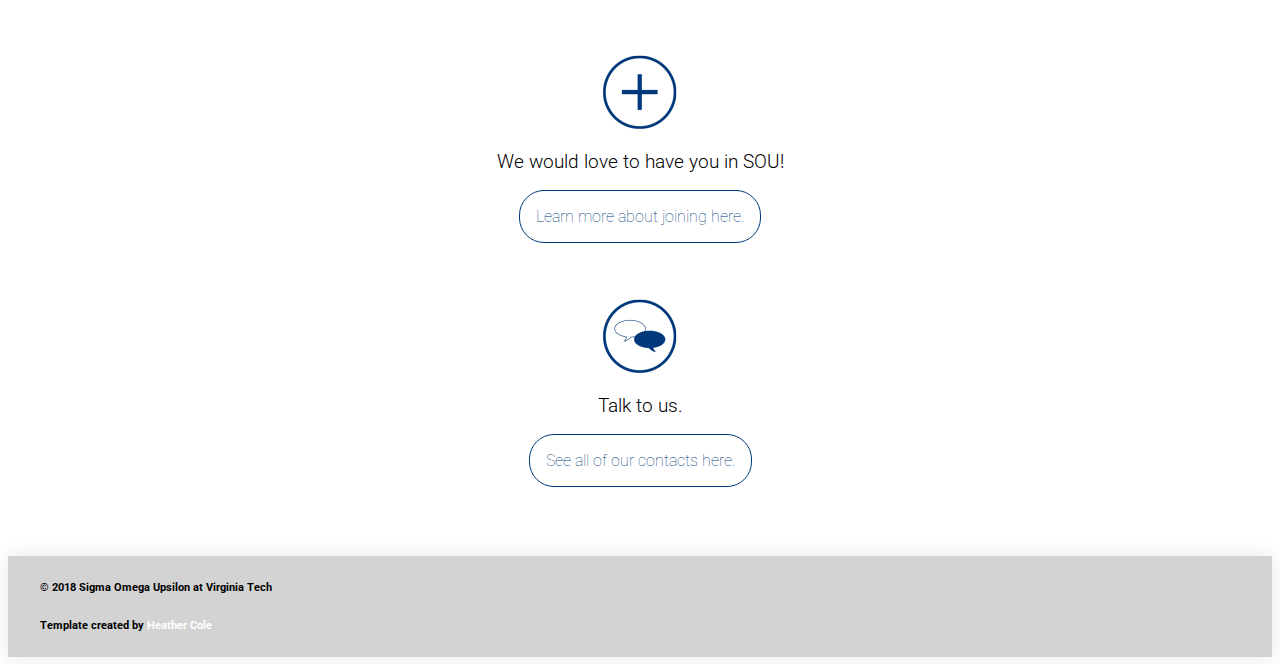
==== commit 8ce0250a: "Update index.html" ====
--- a/index.html
+++ b/index.html
@@ -1,66 +1,82 @@
 <!DOCTYPE html>
 <html>
 <head>
+  <!-- Title for browser tab -->
   <title>SOU | Home</title>
-  <link href="./main.css" type="text/css" rel="stylesheet">
+  <!-- CSS Stylesheet -->
+  <link href="main.css" type="text/css" rel="stylesheet">
+  <!-- Pull in font -->
   <link href="https://fonts.googleapis.com/css?family=Roboto:100,300,400&amp;subset=latin-ext" rel="stylesheet">
-  <!--<link href='https://fonts.googleapis.com/css?family=Amatic SC' rel='stylesheet'>-->
-  <link rel="shortcut icon" href="./images/favicon.ico" type="image/x-icon">
-  <link rel="icon" href="./images/favicon.ico" type="image/x-icon">
+  <!-- Browser tab image -->
+  <link rel="shortcut icon" href="./img/favicon.ico" type="image/x-icon">
+  <link rel="icon" href="./img/favicon.ico" type="image/x-icon">
+  
+  <!-- Info for preview on other web pages -->
+  <meta property="og:site_name" content="Sigma Omega Upsilon at Virginia Tech"/>
+  <meta property="og:title" content="Sigma Omega Upsilon at Virginia Tech | Home Page"/>
+  <meta property="og:description" content="Welcome to the home of the Beta Chapter of Sigma Omega Upsilon."/>
+  <meta property="og:image" content="./img/gallery/brothers_f18.JPG">
+  <meta property="og:url" content="http://vtsou.com/">
 </head>
 <body>
+  <!-- Header -->
   <section class="header">
-  	<a class="logo" href="./index.html">
-      <img src="./images/sou_logo100.png"
-      onmouseover="this.src='./images/sou_logo100.png'"
-      onmouseout="this.src='./images/sou_logo100.png'"
-      alt="SOU Logo"/>
+  	<a class="logo" href="./index">
+      <img src="./img/sou_logo100.png"
+           alt="SOU Logo"/>
     </a>
-  	<table class="header-table">
-    	<tbody>
-        	<tr>
-            	<th><a  href="./index.html"><h1>SIGMA OMEGA UPSILON</h1></a></th>
-                <th><h1 class="divider"> | </h1></th>
-                <th><a href="http://vt.edu"><h2> Virginia Tech</h2></a></th>
-            </tr>
-            <tr>
-            	<td><h3>International Business Fraternity</h3></td>
-            </tr>
-        </tbody>
-    </table>
+    <div class="header-table">
+      <a href="index.html"><h1>SIGMA OMEGA UPSILON</h1>
+      <h1 class="divider"> | </h1>
+      <a href="http://vt.edu"><h2> at Virginia Tech</h2></a>
+      <h3>An International Business Fraternity</h3>
+    </div>
   </section>
+
+  <!-- Menu -->
   <section class="menu">
     <div class="tabs-container">
       <h4 class="spacer"> </h4>
+      <!-- Current Page -->
       <a class="tab-select" href="index.html">Home</a>
+      <!-- End Current Page -->
       <a class="tab" href="about.html">About</a>
       <a class="tab" href="pillars.html">Pillars</a>
       <a class="tab" href="brothers.html">Brothers</a>
       <a class="tab" href="gallery.html">Gallery</a>
       <a class="tab" href="recruitment.html">Recruitment</a>
       <a class="tab" href="contact.html">Contact</a>
+      <a class="tab" href="register.html">Register</a>
+
       <h4 class="spacerflex"> </h4>
-      <a class="menu-contact" href="https://www.facebook.com/groups/1172872529405845/">
-      	<img src="./images/contact/facebook_black.png"
-      	onmouseover="this.src='./images/contact/facebook_white.png'"
-      	onmouseout="this.src='./images/contact/facebook_black.png'"
+
+      <a class="menu-contact" href="https://www.facebook.com/souatvt/">
+      	<img src="./img/contact/facebook_black.png"
+      	onmouseover="this.src='./img/contact/facebook_white.png'"
+      	onmouseout="this.src='./img/contact/facebook_black.png'"
       	alt="Facebook"/></a>
+      <!-- <a class="menu-contact" href="#">
+        <img src="./img/contact/twitter_black.png"
+      	onmouseover="this.src='./img/contact/twitter_white.png'"
+        onmouseout="this.src='./img/contact/twitter_black.png'"
+      	alt="Twitter"/></a> -->
       <a class="menu-contact" href="https://www.instagram.com/vt.sou/">
-      	<img src="./images/contact/instagram_black.png"
-      	onmouseover="this.src='./images/contact/instagram_white.png'"
-      	onmouseout="this.src='./images/contact/instagram_black.png'"
+      	<img src="./img/contact/instagram_black.png"
+      	onmouseover="this.src='./img/contact/instagram_white.png'"
+      	onmouseout="this.src='./img/contact/instagram_black.png'"
       	alt="Instagram"/></a>
-      <a class="menu-contact" href="https://www.linkedin.com/groups/8643741">
-      	<img src="./images/contact/linkedin_black.png"
-      	onmouseover="this.src='./images/contact/linkedin_white.png'"
-      	onmouseout="this.src='./images/contact/linkedin_black.png'"
+      <a class="menu-contact" href="https://www.linkedin.com/company/sigma-omega-upsilon-at-virginia-tech/">
+      	<img src="./img/contact/linkedin_black.png"
+      	onmouseover="this.src='./img/contact/linkedin_white.png'"
+      	onmouseout="this.src='./img/contact/linkedin_black.png'"
       	alt="LinkedIn"/></a>
       <h4 class="spacer"> </h4>
     </div>
   </section>
 
+  <!-- Home Page Content -->
   <section class="backgroundcontent-home">
-  	<h3>Welcome to the Home of</h3>
+    <h3>Welcome to the Home of</h3>
     <h1>Σ Ω Υ</h1>
     <h3>at Virginia Tech</h3>
   </section>
@@ -68,13 +84,24 @@
   <section class="preview">
     <h3 class="nonlist">What We're Up To</h3>
 
-    <!--<img src="./images/sou_relay.png"/>
+    <!-- Update Flyer, comment out when not relevant -->
+    <img id="rushflyer" src="./img/rushflyer_f18.jpg"/>
+    <h4 class="text">Preparing for Spring Rush</h4>
+    <h5> </h5>
+    <a href="recruitment.html">Join Us!</a>
+    <h5> </h5>
+    <a href="register.html">Sign Up Here.</a>
+    <h5> </h5>
+
+    <!-- comment out when not relevant -->
+    <img src="./img/sou_relay.png"/>
     <h4 class="text">Preparing for Relay for Life</h4>
     <h5> </h5>
-    <a href="http://main.acsevents.org/site/TR?fr_id=88990&pg=team&team_id=2286196">Donate or Join Here.</a>
-    <h5> </h5>-->
-    
+    <a href="http://main.acsevents.org/site/TR?team_id=2384207&pg=team&fr_id=90958&s_locale=en_US">Donate or Join Here.</a>
+    <h5> </h5>
+
     <a href="https://www.facebook.com/souatvt/">Keep up with our Facebook Page.</a>
+
   </section>
 
   <section class="preview">
@@ -83,40 +110,44 @@
   </section>
 
   <section class="preview">
-    <img src="./images/icon_about.png"/>
+    <img src="./img/icon_about.png"/>
     <h3 class="nonlist">Sigma Omega Upsilon is a co-ed, professional fraternity.</h3>
-    <a href="./about.html">Learn more about us here.</a>
+    <a href="about.html">Learn more about us here.</a>
     <h5> </h5>
-    <img src="./images/icon_pillars.png"/>
+    <img src="./img/icon_pillars.png"/>
     <h3 class="list">Our primary goals focus on our three pillars: </h3>
     <h4>Professional</h4>
     <h4>Cultural</h4>
     <h4 class="last">Social</h4>
-    <a href="./pillars.html">Learn more about our pillars here.</a>
+    <a href="pillars.html">Learn more about our pillars here.</a>
     <h5> </h5>
-    <img src="./images/icon_brothers.png"/>
+    <img src="./img/icon_brothers.png"/>
     <h3 class="nonlist">SOU is consisted of a diverse set of members.</h3>
-    <a href="./brothers.html">Learn more about the brothers here.</a>
+    <a href="brothers.html">Learn more about the brothers here.</a>
     <h5> </h5>
-    <img src="./images/icon_gallery.png"/>
+    <img src="./img/icon_gallery.png"/>
     <h3 class="nonlist">Our shared interest of traveling the world brings us together.</h3>
-    <a href="./gallery.html">See our experiences here.</a>
+    <a href="gallery.html">See our experiences here.</a>
     <h5> </h5>
-    <img src="./images/icon_recruit.png"/>
+    <img src="./img/icon_recruit.png"/>
     <h3 class="nonlist">We would love to have you in SOU!</h3>
-    <a href="./recruitment.html">Learn more about joining here.</a>
+    <a href="recruitment.html">Learn more about joining here.</a>
     <h5> </h5>
-    <img src="./images/icon_contact.png"/>
+    <img src="./img/icon_contact.png"/>
     <h3 class="nonlist">Talk to us.</h3>
-    <a href="./contact.html">See all of our contacts here.</a>
+    <a href="contact.html">See all of our contacts here.</a>
     <h5> </h5>
   </section>
+  <!-- end page content -->
 
+  <!-- Footer -->
   <section class="menu">
     <div class="footer-container">
+      <!--Edit year as needed-->
       <h6>&copy; 2018 Sigma Omega Upsilon at Virginia Tech</h6>
-      <!--Website and Images created by Heather Cole (hlcole.com)-->
-      <h6>Created by <a href="http://hlcole.com">Heather Cole</a></h6>
+      <!--End need to edit-->
+
+      <h6>Template created by <a href="http://hlcole.com">Heather Cole</a></h6>
     </div>
   </section>
 </body>
--- a/main.css
+++ b/main.css
@@ -1,14 +1,3 @@
-@media screen and (max-width: 768px) {
-  .tab {
-    font-size: 0.8rem; }
-
-  .tabs-container {
-    flex-direction: column;
-    width: 85%;
-    height: 150px; }
-
-  .backgroundcontent {
-    background-image: url("./images/winter_350.png"); } }
 /* --------------------
 		  Header
    --------------------*/
@@ -16,23 +5,18 @@
   max-width: 100%;
   height: auto;
   display: center;
-  text-align: left; }
+  text-align: left;
+  margin: 4%; }
   .header img {
     padding: 5% 0 2% 5%; }
 
+.logo {
+  float: left; }
+
 .header-table {
-  vertical-align: center;
+  float: left;
   display: inline-block;
-  border-collapse: collapse;
   padding: 0 0 2% 0; }
-  .header-table th {
-    text-align: left;
-    height: 0rem;
-    vertical-align: bottom; }
-  .header-table td {
-    text-align: left;
-    height: 0rem;
-    vertical-align: top; }
   .header-table h1, .header-table h2, .header-table h3 {
     color: black; }
   .header-table h1 {
@@ -44,6 +28,7 @@
   .header-table h2, .header-table h3 {
     font-weight: 100; }
   .header-table h3 {
+    clear: both;
     height: 0rem;
     padding: 0 0 0 0.5rem; }
   .header-table .divider {
@@ -54,6 +39,7 @@
 		  Menu
    --------------------*/
 .menu {
+  clear: both;
   display: flex;
   flex-direction: column;
   justify-content: left;
@@ -160,7 +146,9 @@
 	  Home Page
    --------------------*/
 .backgroundcontent-home {
-  background-image: url("./images/winter.png");
+  clear: both;
+  /* change the image for home page */
+  background-image: url("./img/winter.png"); /* fall.jpg or winter.png */
   background-color: #fff;
   background-repeat: no-repeat;
   background-size: cover;
@@ -219,7 +207,9 @@
 	  Other Pages
    --------------------*/
 .backgroundcontent {
-  background-image: url("./images/winter.png");
+  clear: both;
+  /* default background image */
+  background-image: url("./img/winter.png"); /* fall.jpg or winter.png */
   background-color: #fff;
   background-repeat: no-repeat;
   background-size: cover;
@@ -234,28 +224,105 @@
     font-weight: 100;
     display: block; }
 
-.about, .pillars, .brothers, .gallery, .recruitment, .contact {
+.backgroundcontent-about {
+  /* change the image for about page */
+  background-image: url("./img/winter.png"); } /* fall.jpg or winter.png */
+
+.backgroundcontent-pillars {
+  /* change the image for pillars page */
+  background-image: url("./img/winter.png"); } /* fall.jpg or winter.png */
+
+.backgroundcontent-brothers {
+  /* change the image for brothers page */
+  background-image: url("./img/winter.png"); } /* fall.jpg or winter.png */
+
+.backgroundcontent-gallery {
+  /* change the image for gallery page */
+  background-image: url("./img/winter.png"); } /* fall.jpg or winter.png */
+
+.backgroundcontent-recruitment {
+  /* change the image for recruitment page */
+  background-image: url("./img/winter.png"); } /* fall.jpg or winter.png */
+
+.backgroundcontent-contact {
+  /* change the image for contact page */
+  background-image: url("./img/winter.png"); } /* fall.jpg or winter.png */
+
+.backgroundcontent-register {
+  /* change the image for register page */
+  background-image: url("./img/winter.png"); } /* fall.jpg or winter.png */
+
+.about, .pillars, .brothers, .gallery, .recruitment, .contact, .register {
   padding: 2rem;
   justify-content: center;
   display: center;
   font-family: "Roboto", "Lato", sans-serif;
   text-align: center;
   display: block; }
-  .about .text, .pillars .text, .brothers .text, .gallery .text, .recruitment .text, .contact .text {
+  .about .text, .pillars .text, .brothers .text, .gallery .text, .recruitment .text, .contact .text, .register .text {
     font-weight: 300;
     padding-bottom: 1rem; }
-  .about h4, .pillars h4, .brothers h4, .gallery h4, .recruitment h4, .contact h4 {
+  .about h4, .pillars h4, .brothers h4, .gallery h4, .recruitment h4, .contact h4, .register h4 {
     font-weight: 100; }
-  .about img, .pillars img, .brothers img, .gallery img, .recruitment img, .contact img {
+  .about img, .pillars img, .brothers img, .gallery img, .recruitment img, .contact img, .register img {
     padding-top: 1rem;
     display: inline-block;
     align-items: center;
     margin: 0 auto;
-    max-width: 100%;
+    max-width: 500px;
     height: auto;
     width: auto\9; }
-  .about h5, .pillars h5, .brothers h5, .gallery h5, .recruitment h5, .contact h5 {
+  .about h5, .pillars h5, .brothers h5, .gallery h5, .recruitment h5, .contact h5, .register h5 {
     font-size: 2rem; }
+
+.register .text {
+  text-align: left; }
+.register button {
+  padding: 1rem;
+  font-weight: 100;
+  color: #003979;
+  border: 1px solid #003979;
+  border-radius: 25px;
+  transition: all 0.5s ease; }
+  .register button:hover {
+    color: white;
+    background: #003979;
+    transition: all 0.5s ease; }
+
+.about, .pillars, .register {
+  width: 600px;
+  text-align: center;
+  margin: auto;
+  padding-right: 10rem;
+  padding-left: 10rem; }
+
+.register .text {
+  text-align: left; }
+.register button {
+  font-size: 1rem;
+  padding: 1rem;
+  font-weight: 100;
+  color: #003979;
+  border: 1px solid #003979;
+  border-radius: 25px;
+  transition: all 0.5s ease; }
+  .register button:hover {
+    color: white;
+    background: #003979;
+    transition: all 0.5s ease; }
+.register fieldset {
+  text-align: left;
+  border: none; }
+.register .registerform {
+  padding: 1rem;
+  border: 2px solid #003979; }
+
+.pillars th {
+  width: 300px; }
+.pillars td {
+  padding: 1rem; }
+.pillars .small-pillarinfo {
+  display: none; }
 
 .related {
   padding: 2rem;
@@ -294,6 +361,7 @@
     font-weight: 300; }
 
 .line {
+  clear: both;
   color: LightGray;
   font-weight: 100; }
   .line h5 {
@@ -318,8 +386,6 @@
     color: white;
     background: #003979;
     transition: all 0.5s ease; }
-.recruitment table {
-  width: 100%; }
 
 .page-contact {
   padding: 1rem;
@@ -340,10 +406,6 @@
     color: #003979; }
     .contact .info a:hover {
       color: LightGray; }
-
-.about, .pillars {
-  padding-right: 10rem;
-  padding-left: 10rem; }
 
 img {
   max-width: 100%;
@@ -362,9 +424,137 @@
     background: #003979;
     transition: all 0.5s ease; }
 
-.pillars th {
-  width: 300px; }
-.pillars td {
-  padding: 1rem; }
+.jump-container {
+  margin-left: 20%;
+  margin-right: 20%; }
+
+.jump-contain {
+  float: left;
+  padding: 0.5rem;
+  padding-bottom: 2rem; }
+
+.card-container {
+  margin-left: 15%;
+  margin-right: 15%; }
+
+.card, .rushcard {
+  width: calc(33% - 1% - 30px);
+  height: 10rem;
+  /*10 rem*/
+  margin: 1% 1% 0 0;
+  padding: 15px;
+  background: WhiteSmoke;
+  float: left;
+  text-align: center;
+  vertical-align: middle;
+  position: relative; }
+  .card img, .rushcard img {
+    position: absolute;
+    right: 0;
+    left: 0;
+    top: 0;
+    bottom: 0;
+    margin: auto auto;
+    padding: 15px;
+    max-height: calc(100% - 30px);
+    max-width: calc(100% - 30px);
+    overflow: hidden; }
+
+.rushcard {
+  height: 15rem; }
+
+.photocard {
+  width: calc(50% - 1% - 30px);
+  height: 25rem;
+  /*10 rem*/
+  margin: 1% 1% 0 0;
+  padding: 15px;
+  background: WhiteSmoke;
+  float: left;
+  text-align: center;
+  vertical-align: middle;
+  position: relative; }
+  .photocard h4, .photocard h6 {
+    margin-bottom: 0px; }
+  .photocard h6 {
+    margin-top: 0px; }
+  .photocard img {
+    padding: 5px;
+    max-height: calc(75% - 30px);
+    max-width: calc(75% - 30px);
+    overflow: hidden; }
+
+.textcard {
+  width: calc(33% - 1% - 30px);
+  height: 3rem;
+  margin: 1% 1% 0 0;
+  padding: 15px;
+  background: WhiteSmoke;
+  float: left; }
+  .textcard h3 {
+    margin: 0px;
+    text-align: left;
+    padding: 0px; }
+
+#rushflyer {
+  width: calc(50% - 1% - 30px); }
+
+@media (max-width: 1084px) {
+  .card, .textcard, .rushcard {
+    width: calc(50% - 1% - 30px); }
+
+  .photocard {
+    width: calc(100% - 30px); } }
+@media (max-width: 946px) {
+  .about, .pillars {
+    width: 75%;
+    text-align: center;
+    margin: auto;
+    padding: 2rem; } }
+@media (max-width: 880px) {
+  .menu-contact {
+    display: none; }
+
+  .backgroundcontent, .backgroundcontent-home {
+    background-image: url("./img/fall_400.jpg"); }
+
+  .pillars .pillarinfo {
+    display: none; }
+  .pillars .small-pillarinfo {
+    display: block; }
+    .pillars .small-pillarinfo img {
+      width: 300px; }
+    .pillars .small-pillarinfo .text {
+      padding: 1rem; } }
+@media (max-width: 742px) {
+  .card, .textcard, .rushcard, #rushflyer {
+    width: calc(100% - 30px); }
+
+  .tab, .tab-select {
+    font-size: 0.75rem;
+    padding: 0 0.5rem; }
+
+  .spacer {
+    display: none; }
+
+  .photocard {
+    height: 20rem; } }
+@media (max-width: 642px) {
+  .header-table {
+    font-size: 0.75rem;
+    vertical-align: top; }
+
+  .logo {
+    width: 50px;
+    vertical-align: bottom; } }
+@media (max-width: 510px) {
+  .tab, .tab-select {
+    letter-spacing: 0.01rem;
+    font-size: 0.75rem;
+    padding: 0 0.3rem; }
+
+  .header-table {
+    font-size: 0.6rem;
+    vertical-align: top; } }
 
 /*# sourceMappingURL=main.css.map */
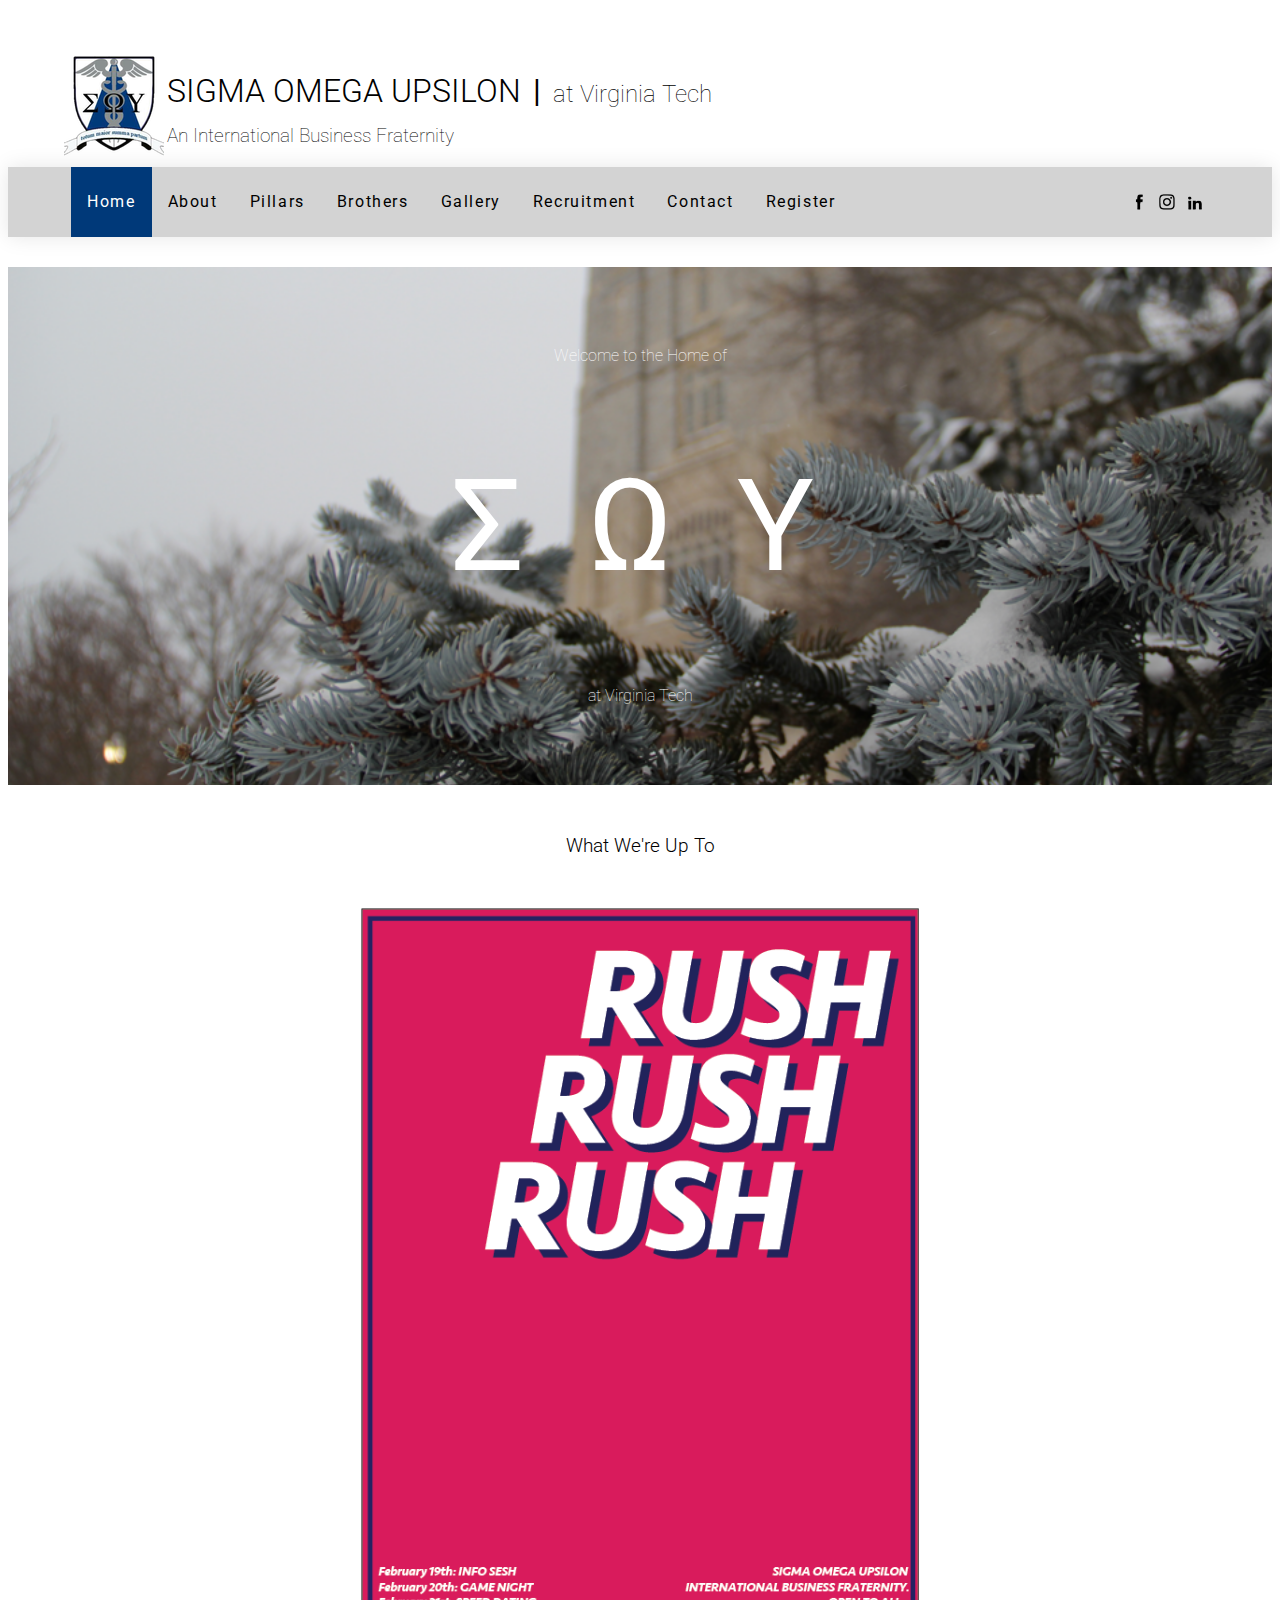
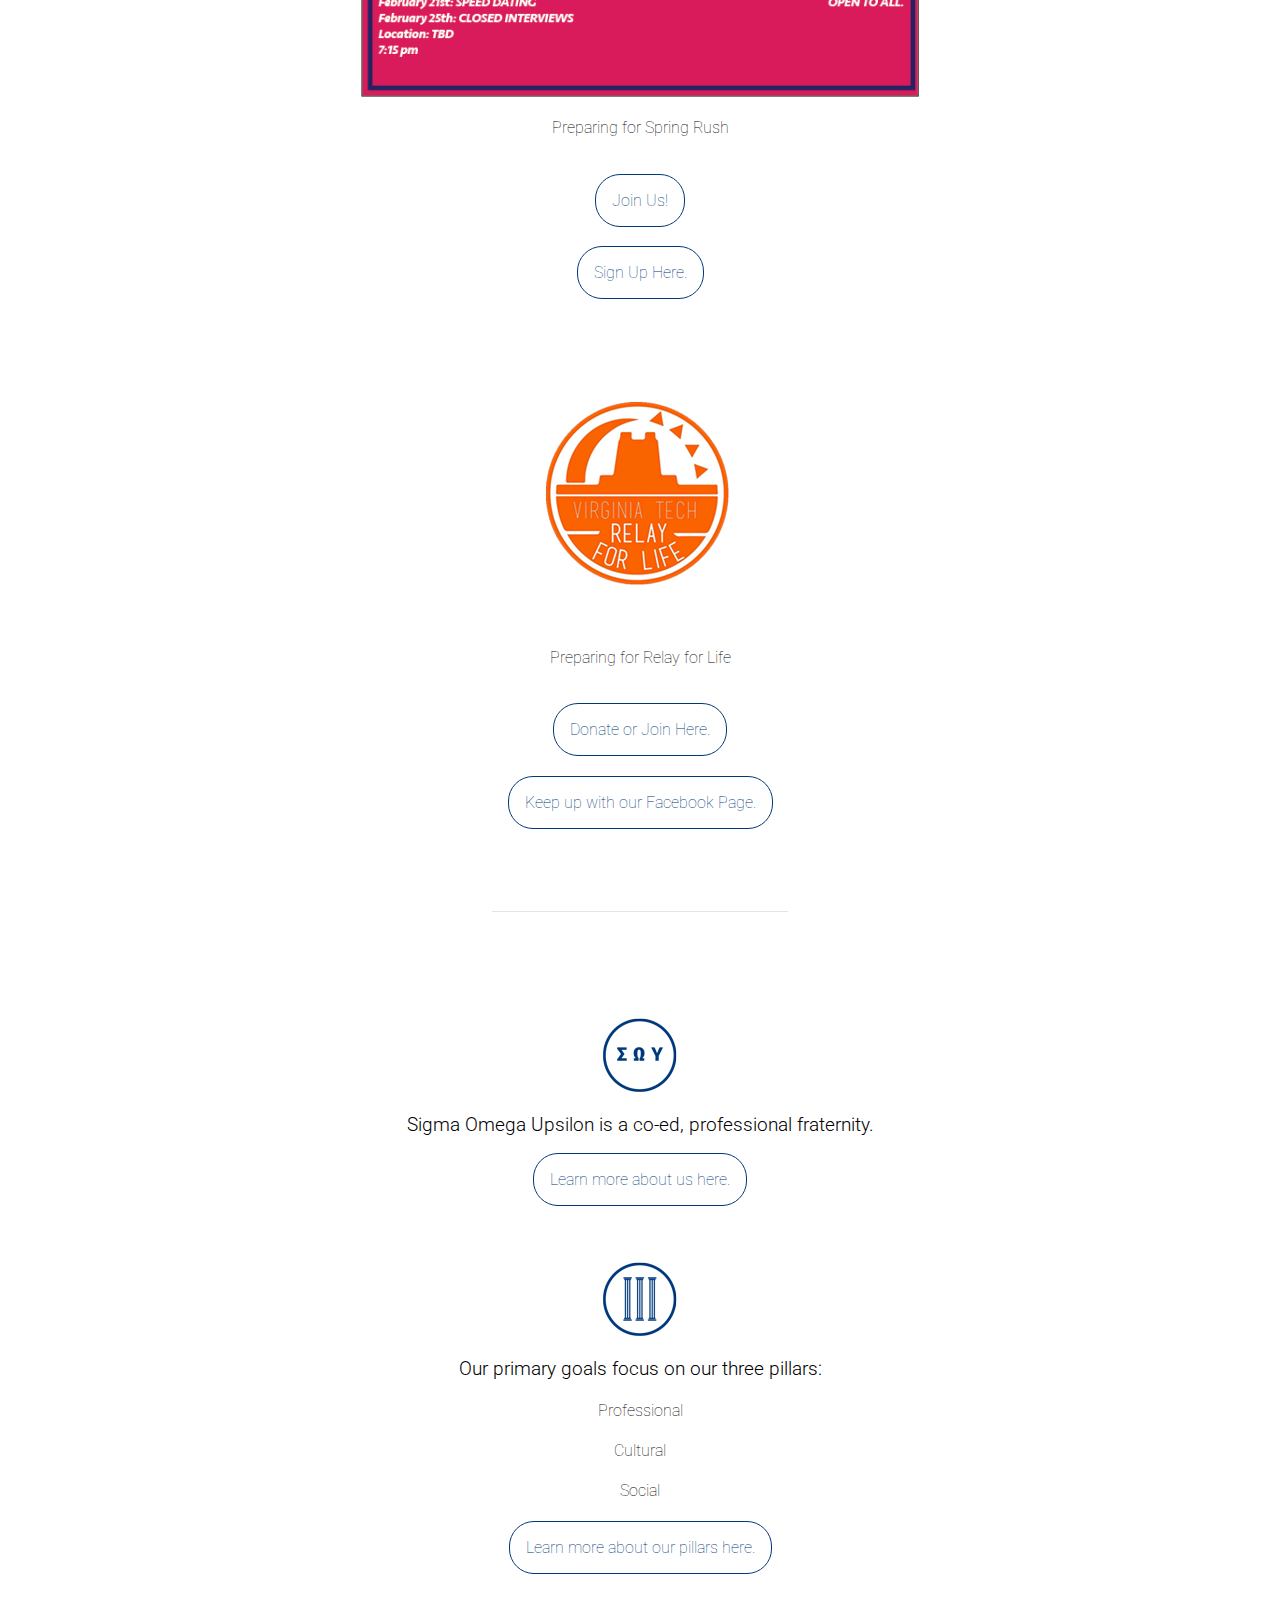
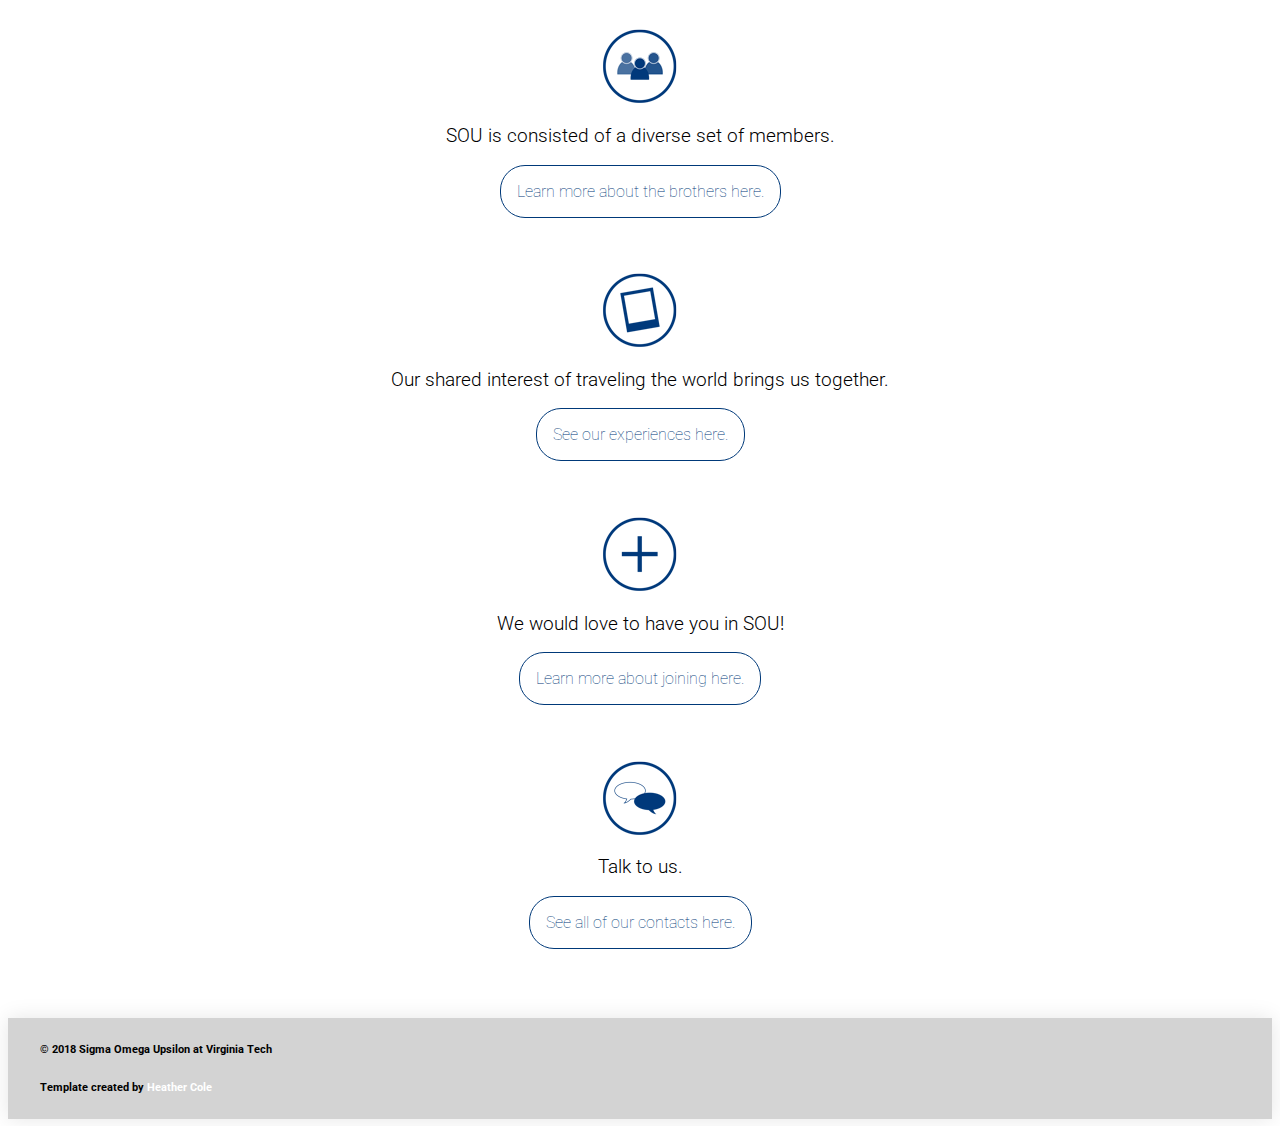
==== commit 9016f8e0: "Update index.html" ====
--- a/index.html
+++ b/index.html
@@ -85,7 +85,7 @@
     <h3 class="nonlist">What We're Up To</h3>
 
     <!-- Update Flyer, comment out when not relevant -->
-    <img id="rushflyer" src="./img/rushflyer_f18.jpg"/>
+    <img id="rushflyer" src="./img/FLYER1.png"/>
     <h4 class="text">Preparing for Spring Rush</h4>
     <h5> </h5>
     <a href="recruitment.html">Join Us!</a>
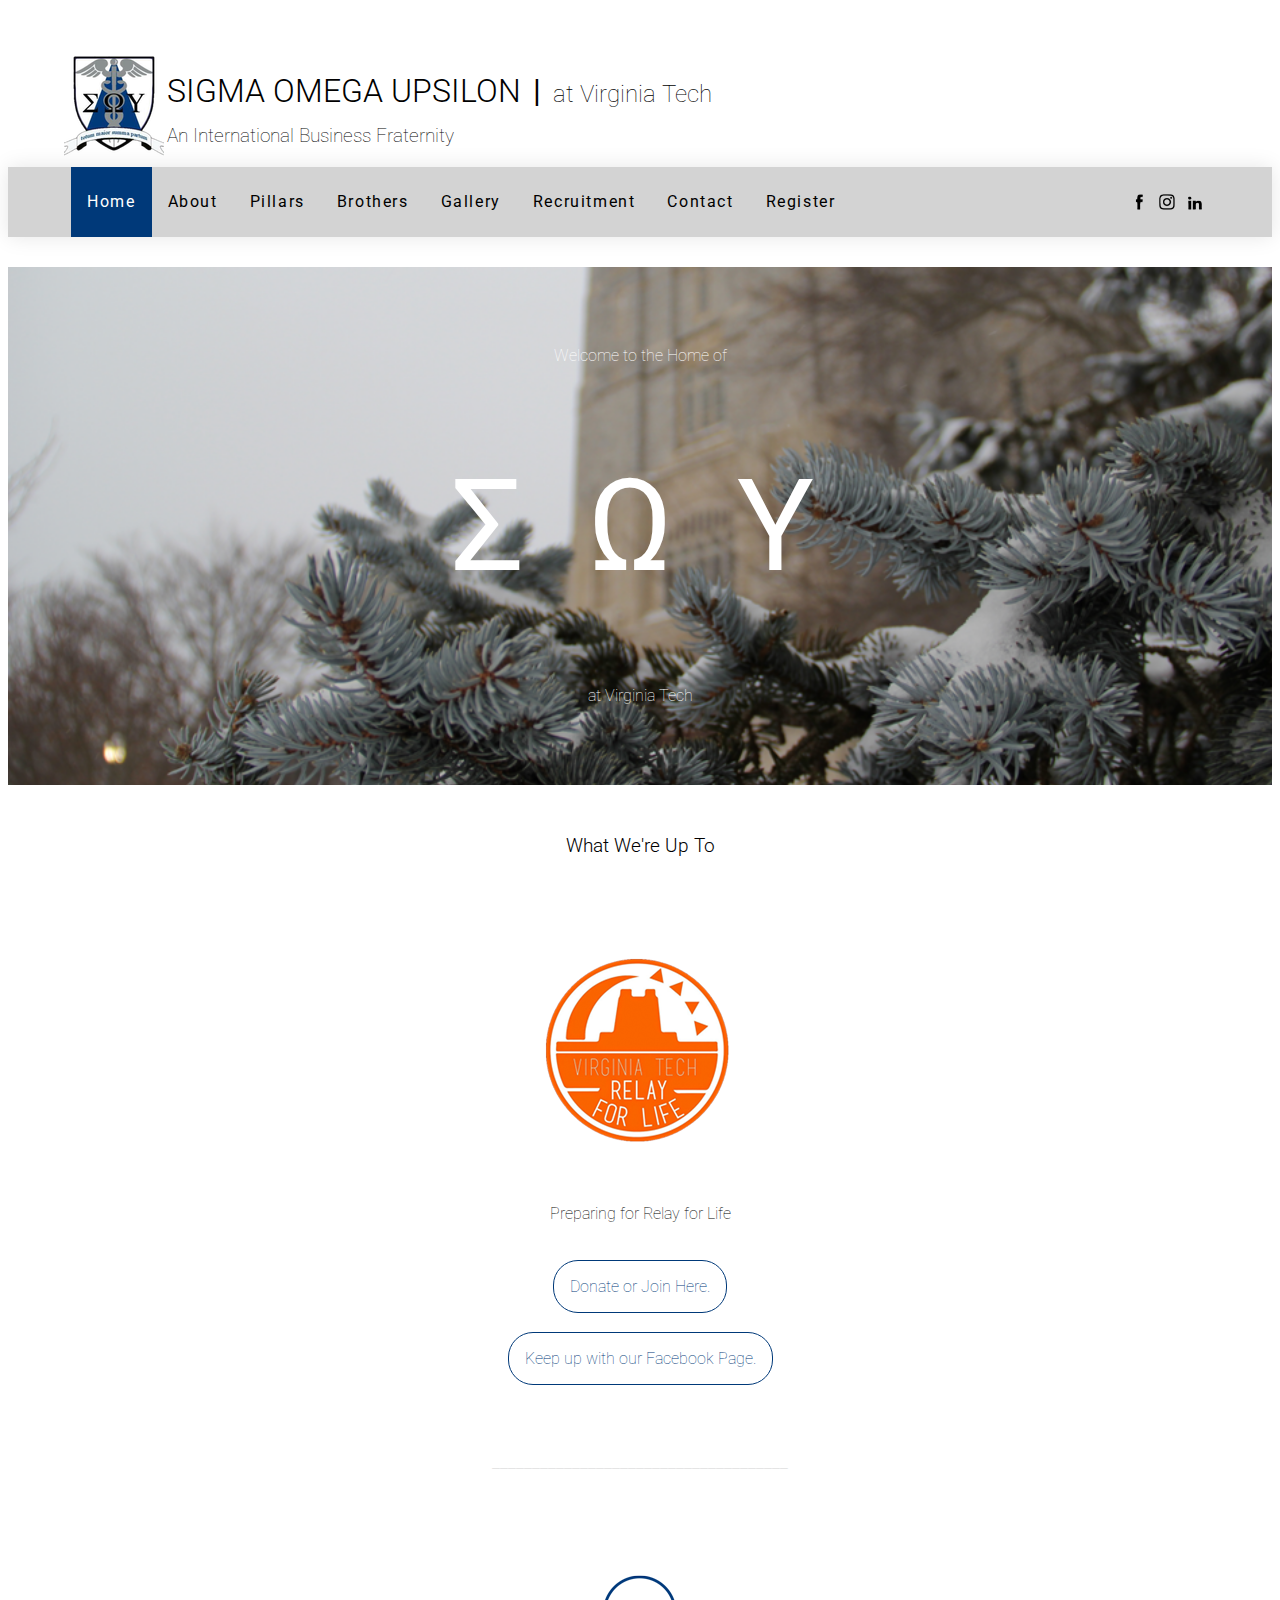
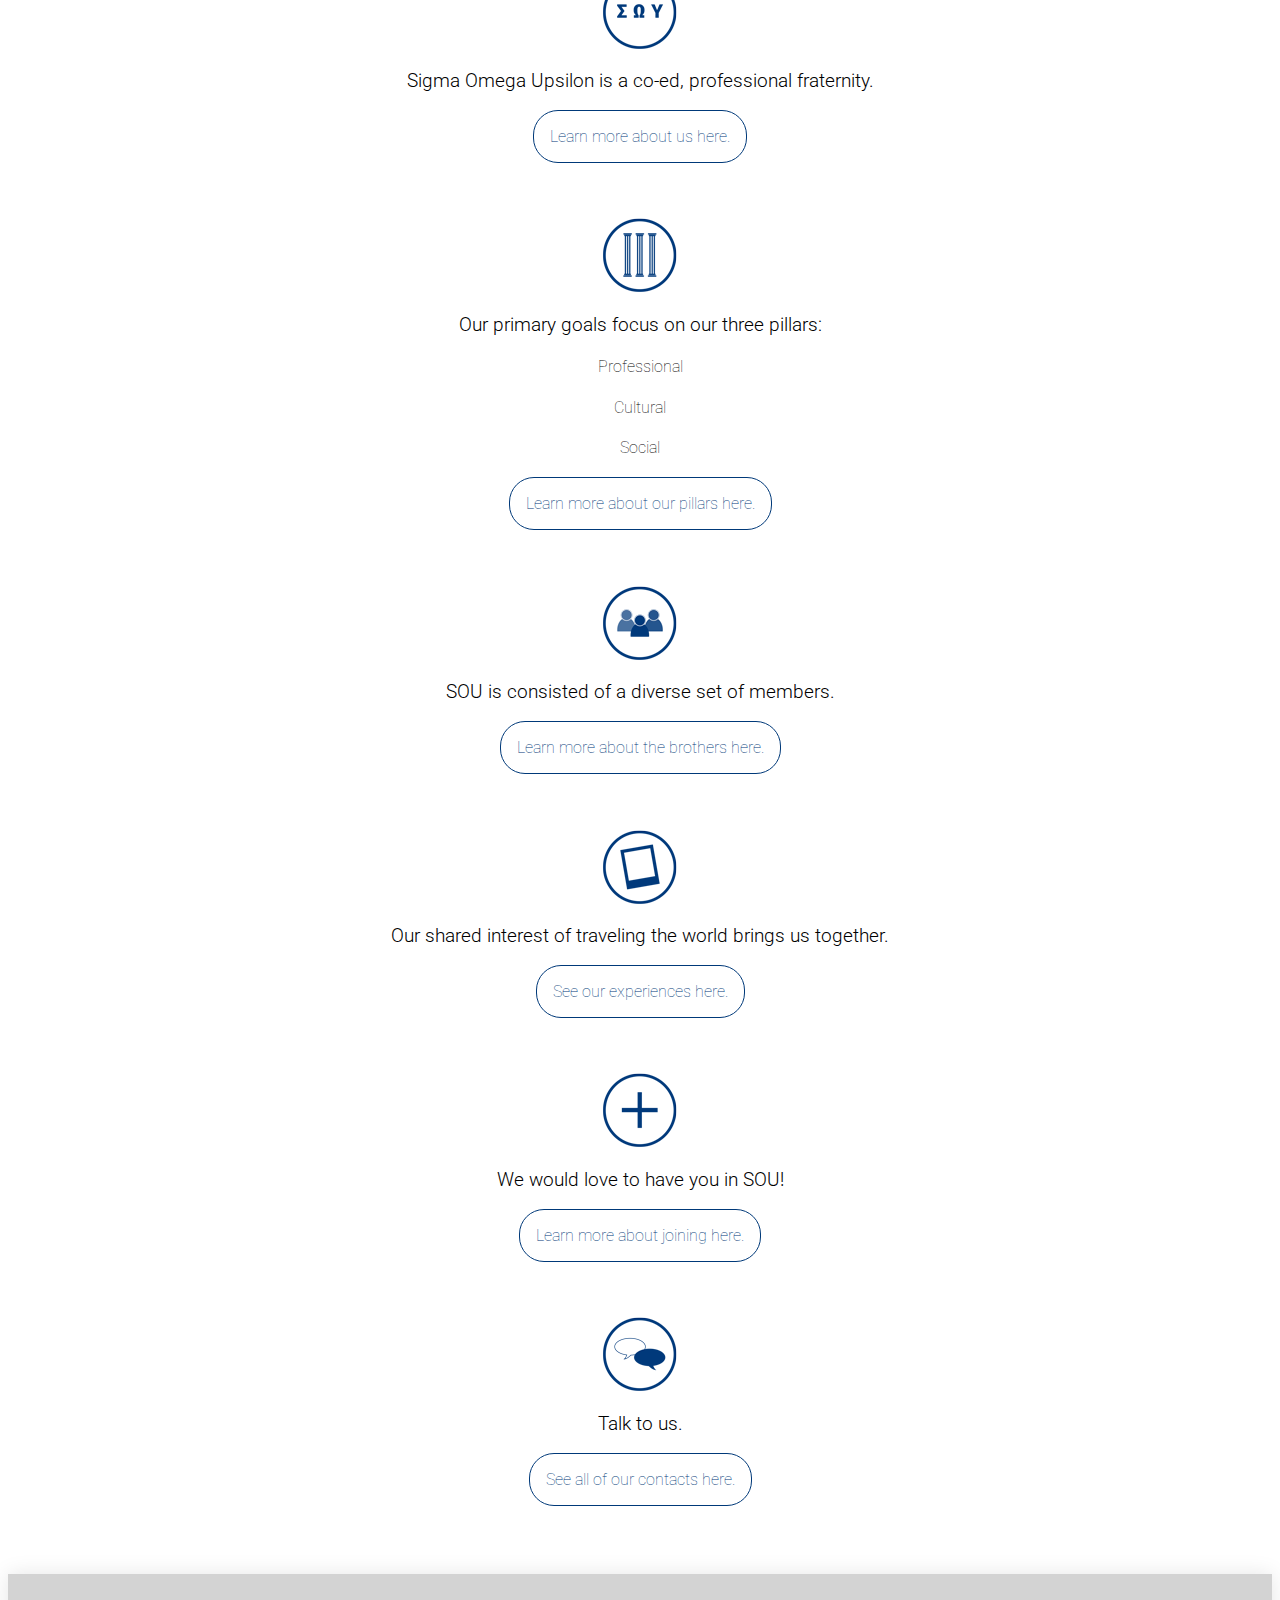
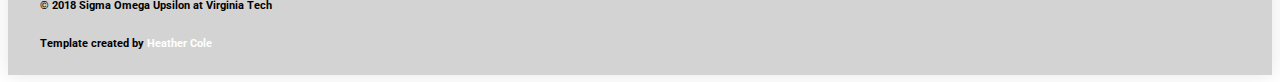
==== commit e39b4f68: "Update index.html" ====
--- a/index.html
+++ b/index.html
@@ -85,8 +85,8 @@
     <h3 class="nonlist">What We're Up To</h3>
 
     <!-- Update Flyer, comment out when not relevant -->
-    <img id="rushflyer" src="./img/FLYER1.png"/>
-    <h4 class="text">Preparing for Spring Rush</h4>
+    <!--img id="rushflyer" src="./img/FLYER1.png"/>
+    <!--h4 class="text">Preparing for Spring Rush</h4>
     <h5> </h5>
     <a href="recruitment.html">Join Us!</a>
     <h5> </h5>
